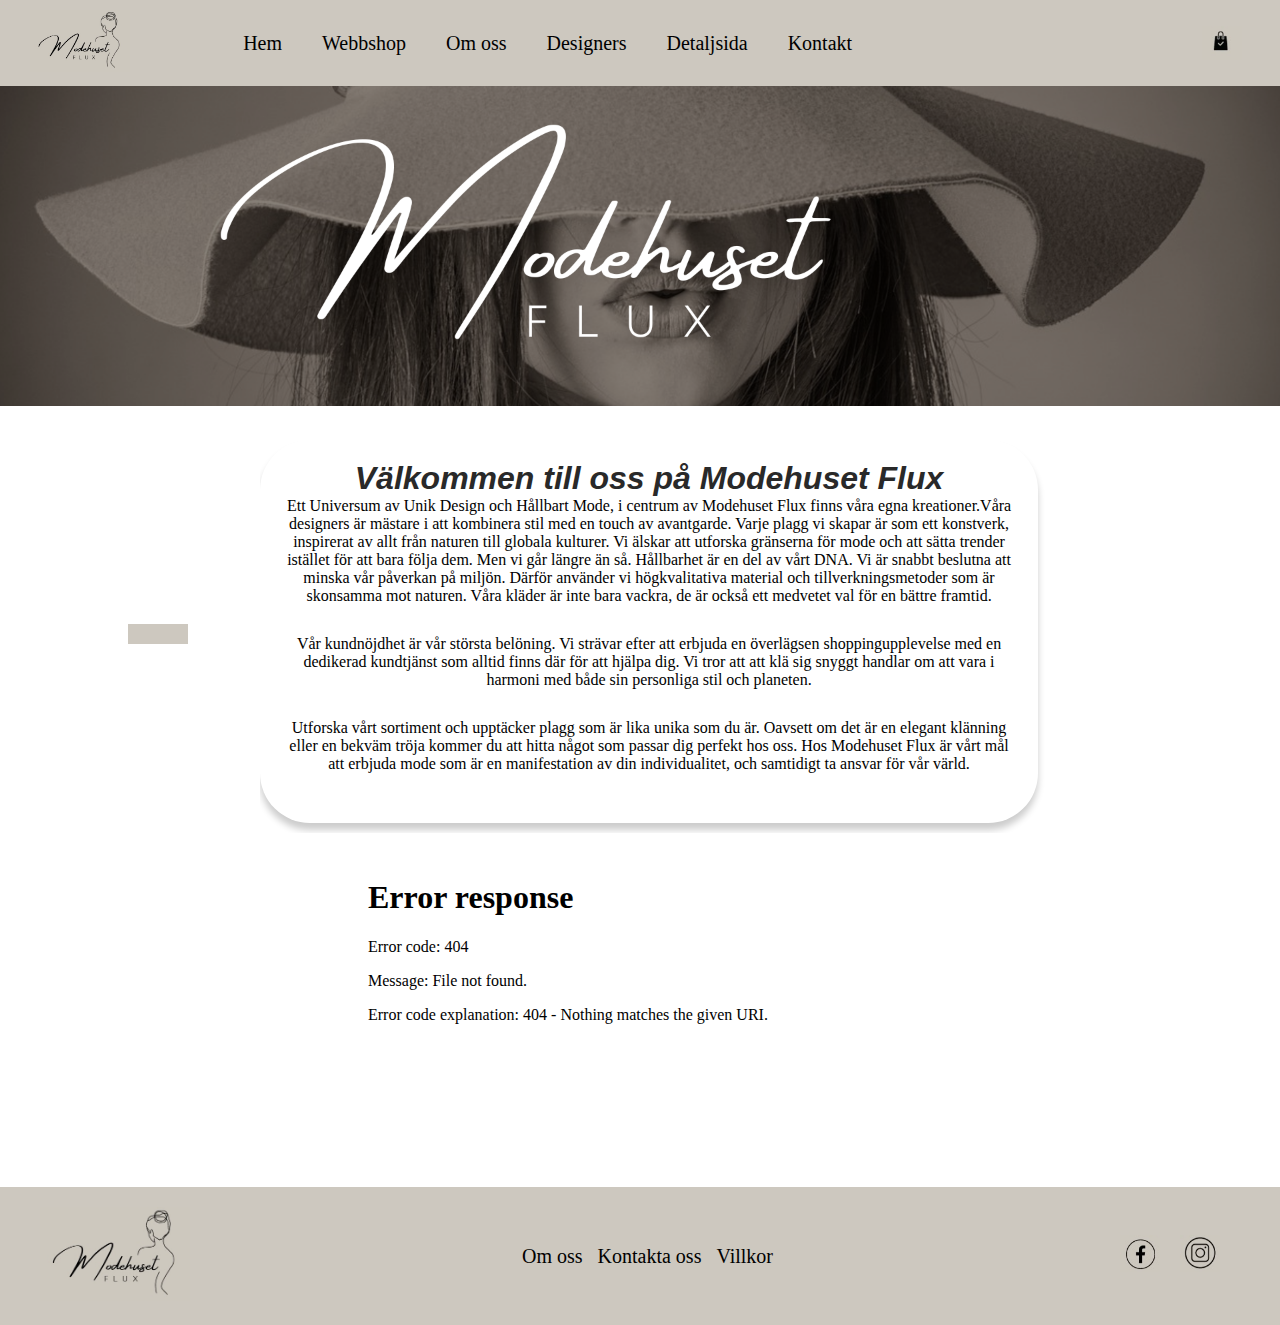
==== index.html @ 8c4a7847 "changes" ====
<!DOCTYPE html>
<html lang="sv">
<head>
    <meta charset="UTF-8">
    <meta name="viewport" content="width=device-width, initial-scale=1.0">
    <title>Webbshop</title>
    <link rel="stylesheet" type="text/css" href="style.css">
</head>
<body>
    <header>
        <div class="logo">
            <a href="index.html">
                <img src="logga.jpeg" alt="Kassan">
            </a>
        </div>
        <nav>
            <ul>
                <li><a href="index.html">Hem</a></li>
                <li><a href="webbshop.html">Webbshop</a></li>
                <li><a href="om oss.html">Om oss</a></li>
                <li><a href="designers.html">Designers</a></li>
                <li><a href="detaljsida.html">Detaljsida</a></li>
                <li><a href="kontakt.html">Kontakt</a></li>
            </ul>
        </nav>
        <div class="cart-icon">
            <a href="kassa.html">
                <img src="kassa.jpeg" alt="Kassan">
            </a>
        </div>
    </header>
    <!-- Banner -->
    <div class="banner">
        <img src="banner.png" alt="Bannerbild">
    </div>
    <!-- Textsektion -->
    <section>
        <div class="container">
            <header class="header"></header>
            <section class="features">
                <div class="feature1">
                    <h1><i><strong>Välkommen till oss på Modehuset Flux</strong></i></h1>
                    <p>Ett Universum av Unik Design och Hållbart Mode, i centrum av Modehuset Flux finns våra egna kreationer.Våra designers är mästare i att kombinera stil med en touch av avantgarde. Varje plagg vi skapar är som ett konstverk, inspirerat av allt från naturen till globala kulturer. Vi älskar att utforska gränserna för mode och att sätta trender istället för att bara följa dem. Men vi går längre än så. Hållbarhet är en del av vårt DNA. Vi är snabbt beslutna att minska vår påverkan på miljön. Därför använder vi högkvalitativa material och tillverkningsmetoder som är skonsamma mot naturen. Våra kläder är inte bara vackra, de är också ett medvetet val för en bättre framtid.</p>
                    <p>Vår kundnöjdhet är vår största belöning. Vi strävar efter att erbjuda en överlägsen shoppingupplevelse med en dedikerad kundtjänst som alltid finns där för att hjälpa dig. Vi tror att att klä sig snyggt handlar om att vara i harmoni med både sin personliga stil och planeten.</p>
                    <p>Utforska vårt sortiment och upptäcker plagg som är lika unika som du är. Oavsett om det är en elegant klänning eller en bekväm tröja kommer du att hitta något som passar dig perfekt hos oss. Hos Modehuset Flux är vårt mål att erbjuda mode som är en manifestation av din individualitet, och samtidigt ta ansvar för vår värld.</p>
                </div>
            </section>
        </div>
    </section>
    <!-- Videosektion -->
    <section>
        <!-- Här lägger du till videospelaren -->
        <iframe width="560" height="315" src="till webbshop skola.mp4" frameborder="0" allowfullscreen></iframe>
        <!-- Ersätt "VIDEO_ID" med den faktiska ID:n på din video från YouTube -->
    </section>
    <footer class="footer">
        <div class="container">
            <div class="footer-logo">
                <img src="logga.jpeg" alt="Webbshop-logotyp">
            </div>
            <div class="footer-links">
                <ul>
                    <li><a href="#">Om oss</a></li>
                    <li><a href="#">Kontakta oss</a></li>
                    <li><a href="#">Villkor</a></li>
                </ul>
            </div>
            <div class="footer-social">
                <ul>
                    <li><a href="#"><img src="facebook.jpeg" alt="Facebook"></a></li>
                    <li><a href="#"><img src="instagram.jpeg" alt="Instagram"></a></li>
                </ul>
            </div>
        </div>
    </footer>
</body>
</html>
---- style.css ----
/* Återställ standardmarginaler och padding för alla element */
* {
  margin: 0;
  padding: 0;
}

ul {



}


ul li {
list-style: none;
display: inline-block;
float: left;
  
}

ul li a {
text-decoration: none;
font-size: 20px;
font-family: 'Times New Roman', Times, serif, sans-serif;
background-color: #cdc8bf;
}

body {
  font-family: 'Times New Roman', Times, serif, sans-serif;
  background-color: #ffffff;
}

header {
  background-color: #cdc8bf;
  color: #fff;
  display: flex;
  justify-content: space-between;
  align-items: center;
  padding: 10px 30px;
}

.logo img {
  width: 100px; /* Anpassa storleken efter din logotyp */
}

.nav-container {
  display: flex;
  align-items: center;
  
}

/* navigeringen av menyn till mitten */
nav ul {
  list-style: none;
  text-align: center; /* Centrera horisontellt */
  display: flex;
  margin-top: 0cm; /* Flytta korgbilden nedåt med 1 cm */
  margin-right: 10cm; /* Flytta korgbilden 1 cm från höger sida */
  margin-bottom: 0cm; /* Flytta korgbilden 1 cm från höger sida */
}
/* navigeringen av menyn till slut */
nav li {
  margin: 0 20px;
}

nav a {
  text-decoration: none;
  color: #000000;
  font-size: 16px;
}

nav a:hover {
  text-decoration: underline;
}

/* Övrig styling för övriga element som rubriker, länkar, footer, osv. */


/* Produkterna bredvid varandra */
.product-list {
  display: flex;
  flex-wrap: wrap;
  justify-content: space-around;
}

.product {
  flex: 1;
  max-width: 300px;
  text-align: center;
  margin: 10px;
}

.product img {
  max-width: 100%;
  height: auto;
}
/* Produkterna bredvid varandra slut */

/* icon med kundvagn börjar */

.cart-icon {
  position: absolute;
  top: 0;
  right: 0;
  z-index: 1;
}


.cart-icon a {
  text-decoration: none;
}

.cart-icon img {
  width: 40px;
    margin-top: 0.7cm; /* Flytta korgbilden nedåt med 1 cm */
    margin-right: 1cm; /* Flytta korgbilden 1 cm från höger sida */

  }

  /* icon med kungvagn slutar */

  
/* Stil för din banner */
.banner {
  background-image: url("bakgrundsbild.jpg"); /* Ange sökvägen till din bakgrundsbild */
  background-size: cover; /* Anpassa bakgrundsbilden för att täcka hela området */
  background-position: center; /* Centrera bakgrundsbilden */
  text-align: center; /* Centrera innehållet horisontellt */
  padding: 50px; /* Anpassa avståndet från kanten av banneren */
}

/* ... Din befintliga CSS-kod ... */

/* Stil för din banner */
.banner {
  
 
  background-image: url("bakgrundsbild.jpg"); /* Ange sökvägen till din bakgrundsbild */
    background-size: cover; /* Anpassa bakgrundsbilden för att täcka hela området */
    background-position: center; /* Centrera bakgrundsbilden */
    
    text
  text-align: center; /* Centrera innehållet horisontellt */
    
   
  padding: 0px; /* Anpassa avståndet från kanten av banneren */
  }
  
  /* Stil för din bannerbild */
  .banner img {
    max-width: 100%; /* Se till att bilden inte är bredare än förälderens bredd */
  }
  section {
    text-align: center; /* Centrera texten horisontellt */
    max-width: 800px; /* Ange önskad maxbredd */
    margin: 0 auto; /* Centrera texten i mitten av sidan */
  }
  section p {
    margin-bottom: 30px; /* Lägg till önskat avstånd (till exempel 20px) mellan varje <p>-element */
  }
  /* Ändra typsnitt */
section p {
  font-family: 'Times New Roman', Times, serif, sans-serif; /* Ange önskat typsnitt och backup-typsnitt */
}

/* Ändra textfärg */
section p {
  color: #000000; /* Ange önskad färg i hexadecimal (t.ex. svart) */
}

/* Ändra färg på h1 */
section h1 {
  color: #292929; /* Ange önskad färg i hexadecimal (t.ex. röd) */
}

/* Ändra typsnitt för h1 om det behövs */
section h1 {
  font-family: "Helvetica", sans-serif; /* Ange önskat typsnitt för h1 */
}

/* Återställ typsnittet och färgen för andra <p>-element */
section p {
  font-family: 'Times New Roman', Times, serif, sans-serif; /* Återställ typsnittet för p-elementen */
  color: #000000; /* Återställ färgen för p-elementen */
}
section {
  text-align: center;
  max-width: 80%;
  margin-top: 15px; /* Här lägger du till önskat mellanrum över videon */
  margin-bottom: 10px;
  overflow: hidden;
}
.feature1 {
  background-color: #ffffff;
  border-radius: 50px;
  padding: 20px; /* Öka paddingen om du vill ha mer utrymme runt texten */
  text-align: center;
  width: 90%; /* Ange önskad bredd, till exempel 80% av förälderens bredd */
  box-shadow: 0 7px 7px rgba(0, 0, 0, 0.2);
  margin-bottom: 10px;
}


/* Återställ standardmarginaler och padding för alla element */
* {
  margin: 0;
  padding: 0;
}

/* Stil för hela sidan */
html, body {
  height: 100%;
}

/* Stil för fotern */
.footer {
  background-color: #cdc8bf;
  color: #000000;
  padding: 20px 0;
  width: 100%;
  position: absolute;
  bottom: 20;
}

/* Innehållet i fotern */
.container {
  display: flex;
  justify-content: space-between;
  align-items: center;
  max-width: 1200px;
  margin: 0 auto;
}

/* Logotyp i fotern */
.footer-logo img {
  width: 150px;
}

/* Länkar i fotern */
.footer-links ul {
  list-style: none;
}

.footer-links ul li {
  display: inline;
  margin-right: 15px;
}

.footer-links a {
  text-decoration: none;
  color: #000000;
}

/* Sociala medier i fotern */
.footer-social ul {
  list-style: none;
  display: flex;
}

.footer-social ul li {
  margin-right: 20px;
}

.footer-social img {
  width: 40px;
}
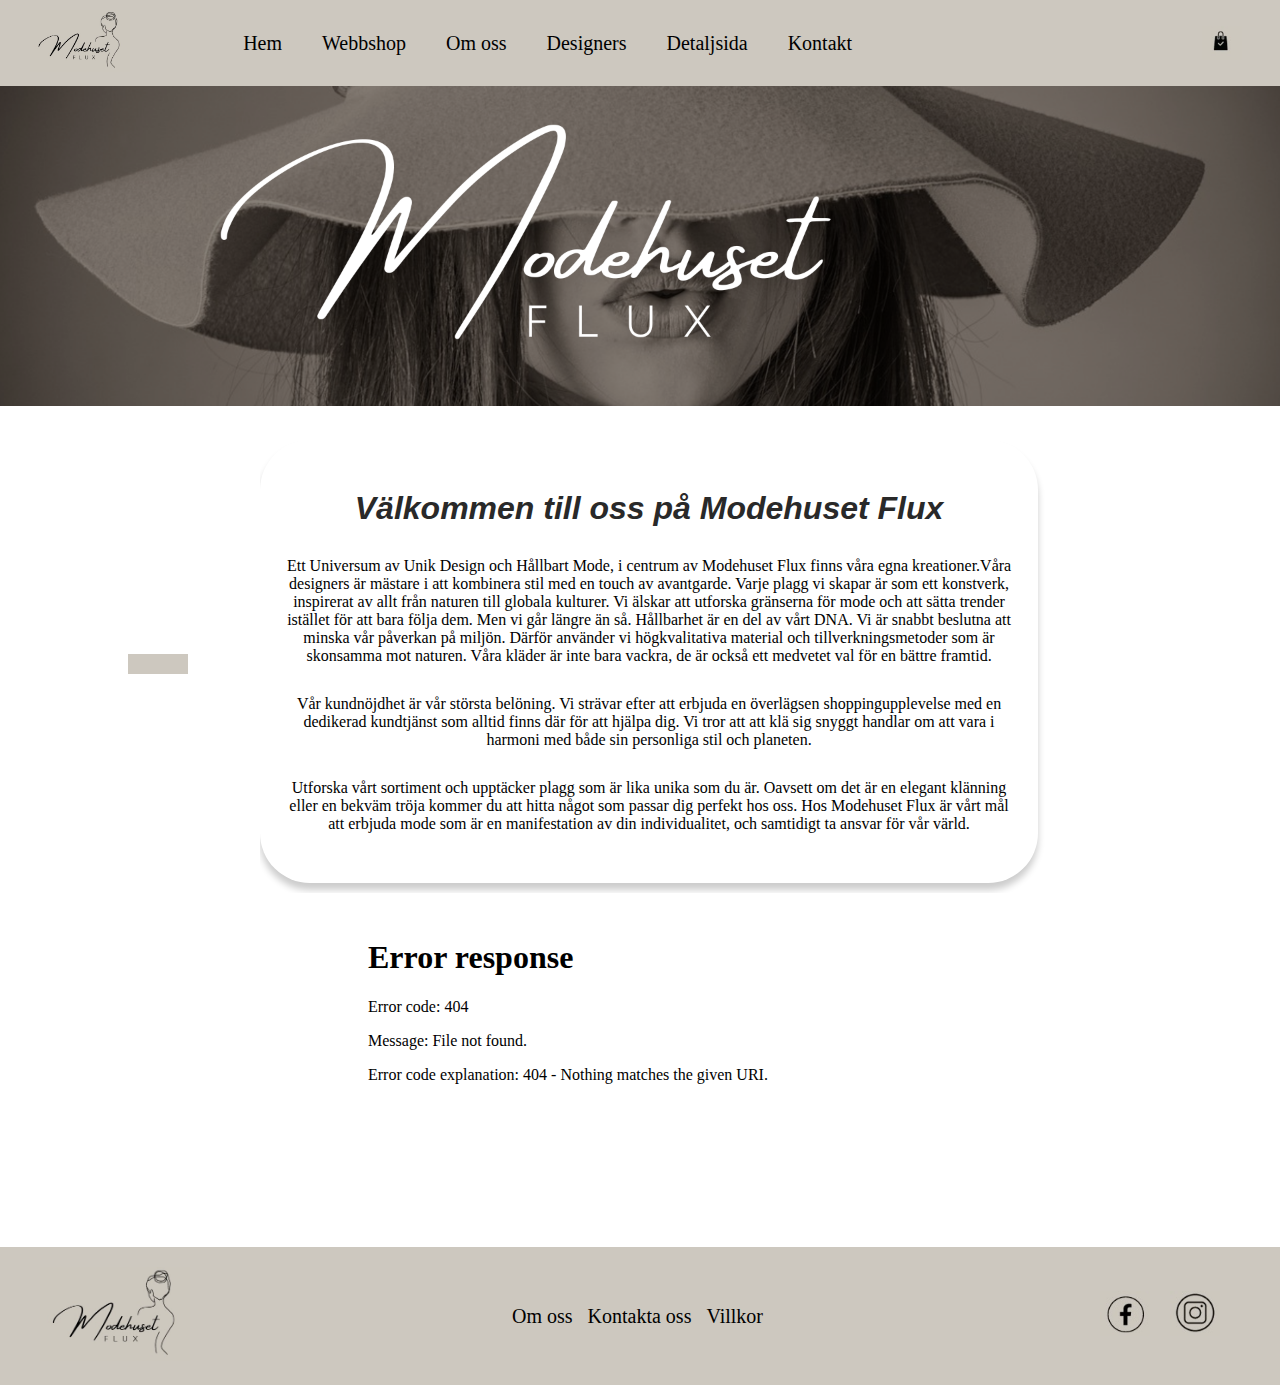
==== commit 19db5e4c: "Update index.html" ====
--- a/index.html
+++ b/index.html
@@ -39,7 +39,8 @@
             <header class="header"></header>
             <section class="features">
                 <div class="feature1">
-                    <h1><i><strong>Välkommen till oss på Modehuset Flux</strong></i></h1>
+                    <p><h1><i><strong>Välkommen till oss på Modehuset Flux</strong></i></h1></p>
+
                     <p>Ett Universum av Unik Design och Hållbart Mode, i centrum av Modehuset Flux finns våra egna kreationer.Våra designers är mästare i att kombinera stil med en touch av avantgarde. Varje plagg vi skapar är som ett konstverk, inspirerat av allt från naturen till globala kulturer. Vi älskar att utforska gränserna för mode och att sätta trender istället för att bara följa dem. Men vi går längre än så. Hållbarhet är en del av vårt DNA. Vi är snabbt beslutna att minska vår påverkan på miljön. Därför använder vi högkvalitativa material och tillverkningsmetoder som är skonsamma mot naturen. Våra kläder är inte bara vackra, de är också ett medvetet val för en bättre framtid.</p>
                     <p>Vår kundnöjdhet är vår största belöning. Vi strävar efter att erbjuda en överlägsen shoppingupplevelse med en dedikerad kundtjänst som alltid finns där för att hjälpa dig. Vi tror att att klä sig snyggt handlar om att vara i harmoni med både sin personliga stil och planeten.</p>
                     <p>Utforska vårt sortiment och upptäcker plagg som är lika unika som du är. Oavsett om det är en elegant klänning eller en bekväm tröja kommer du att hitta något som passar dig perfekt hos oss. Hos Modehuset Flux är vårt mål att erbjuda mode som är en manifestation av din individualitet, och samtidigt ta ansvar för vår värld.</p>
--- a/style.css
+++ b/style.css
@@ -262,6 +262,6 @@
 }
 
 .footer-social img {
-  width: 40px;
-}
-
+  width: 50px;
+}
+
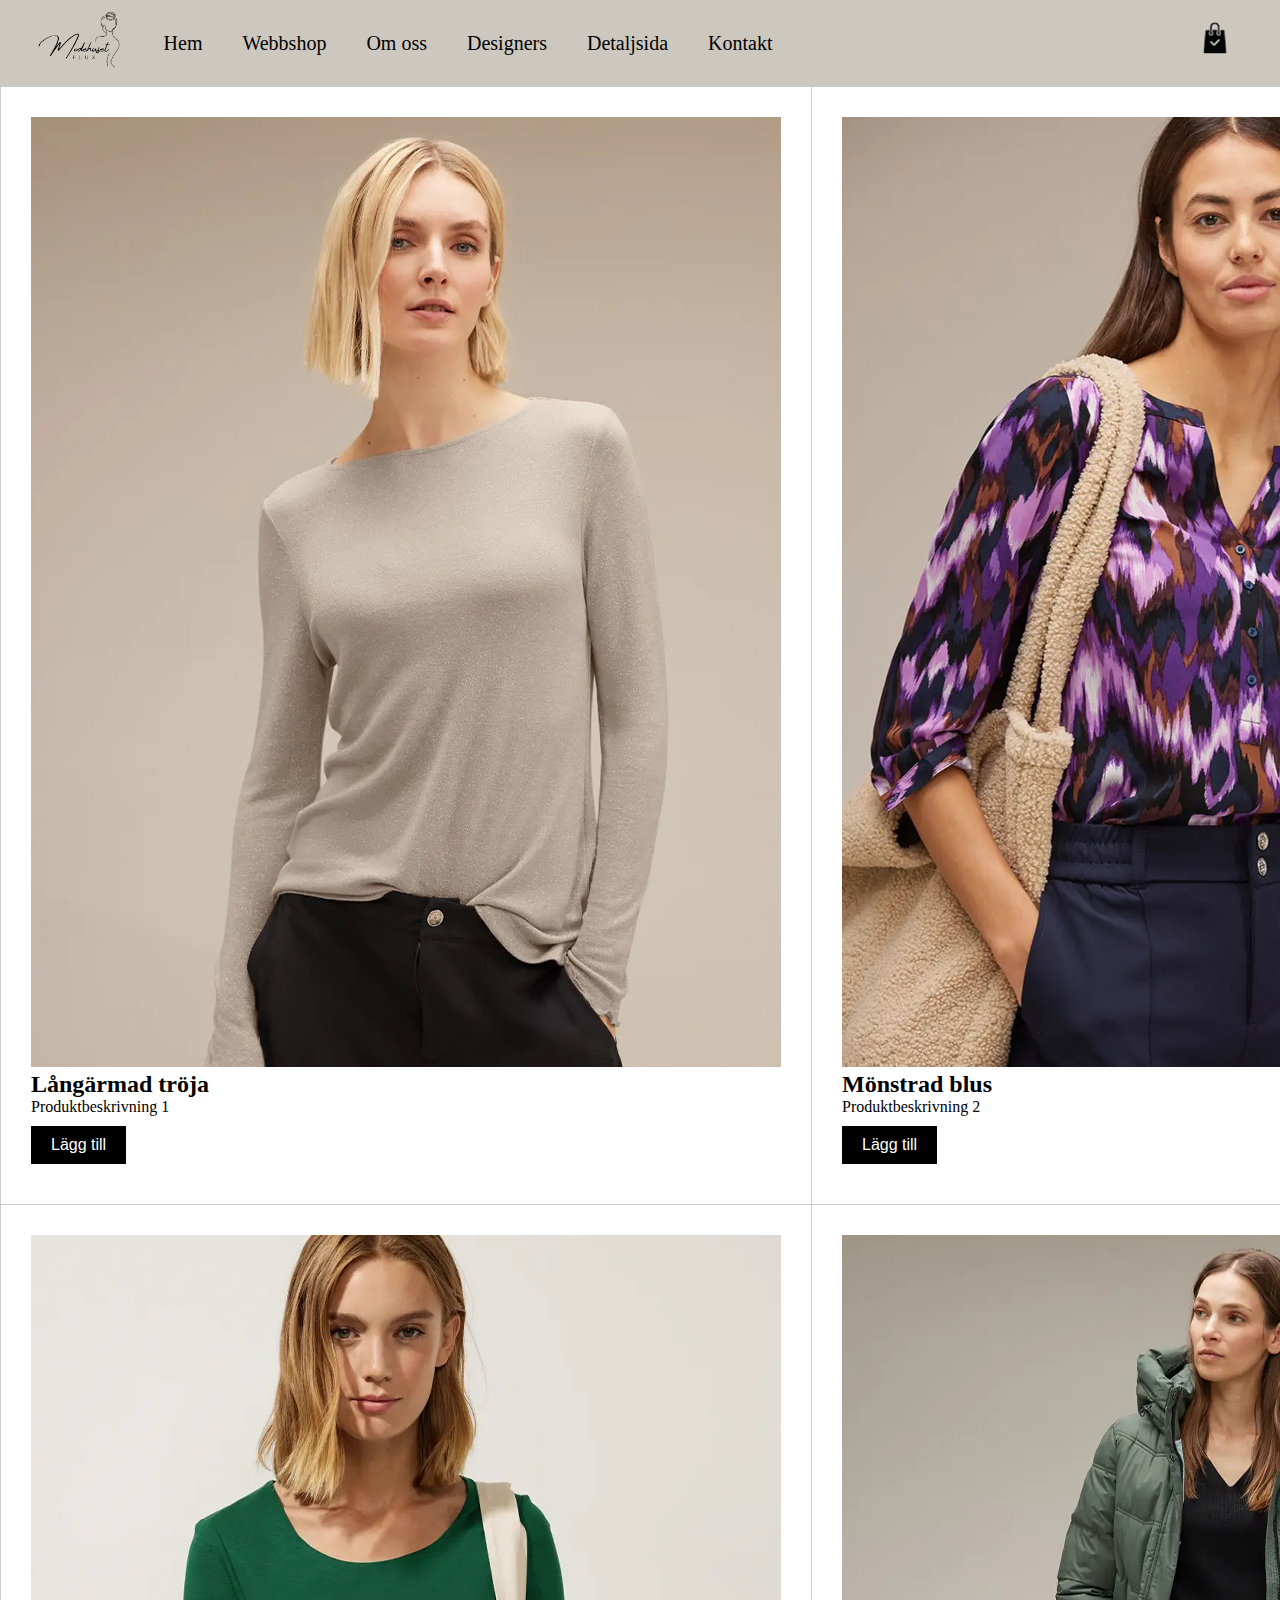
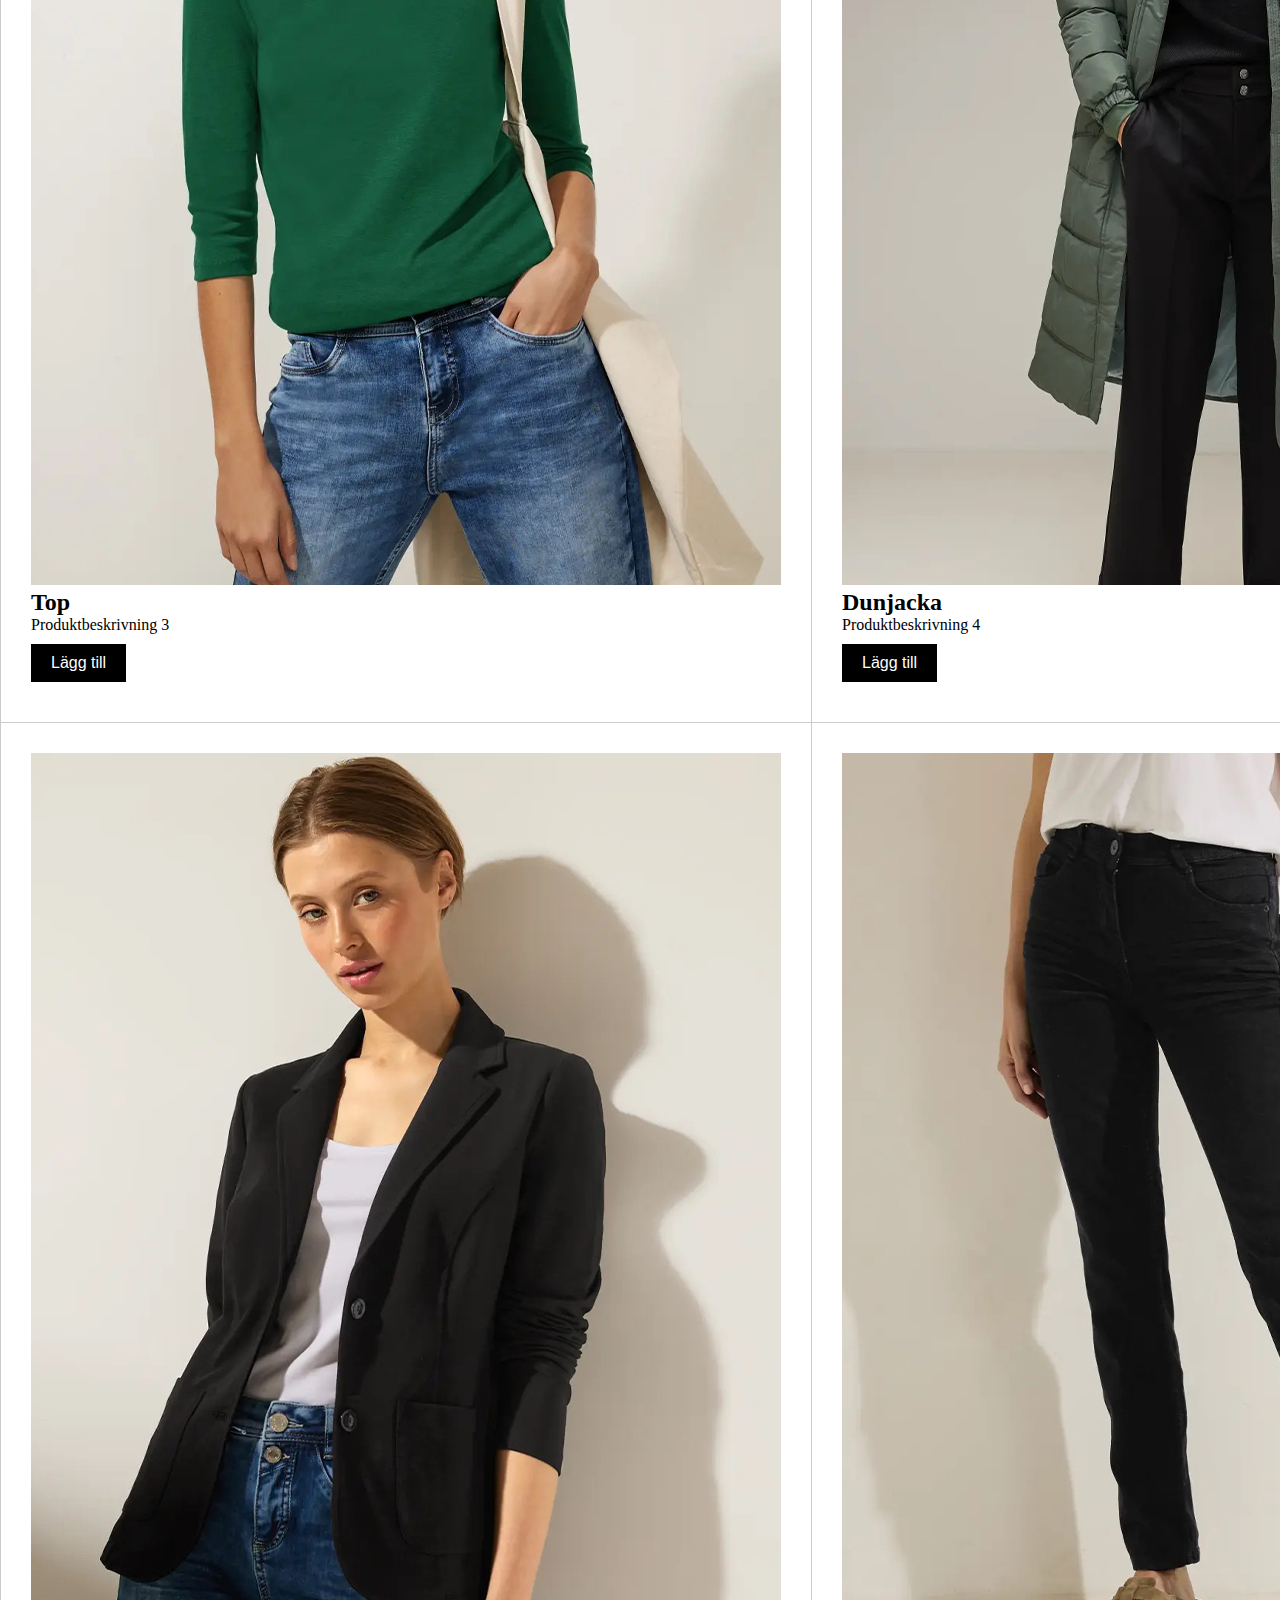
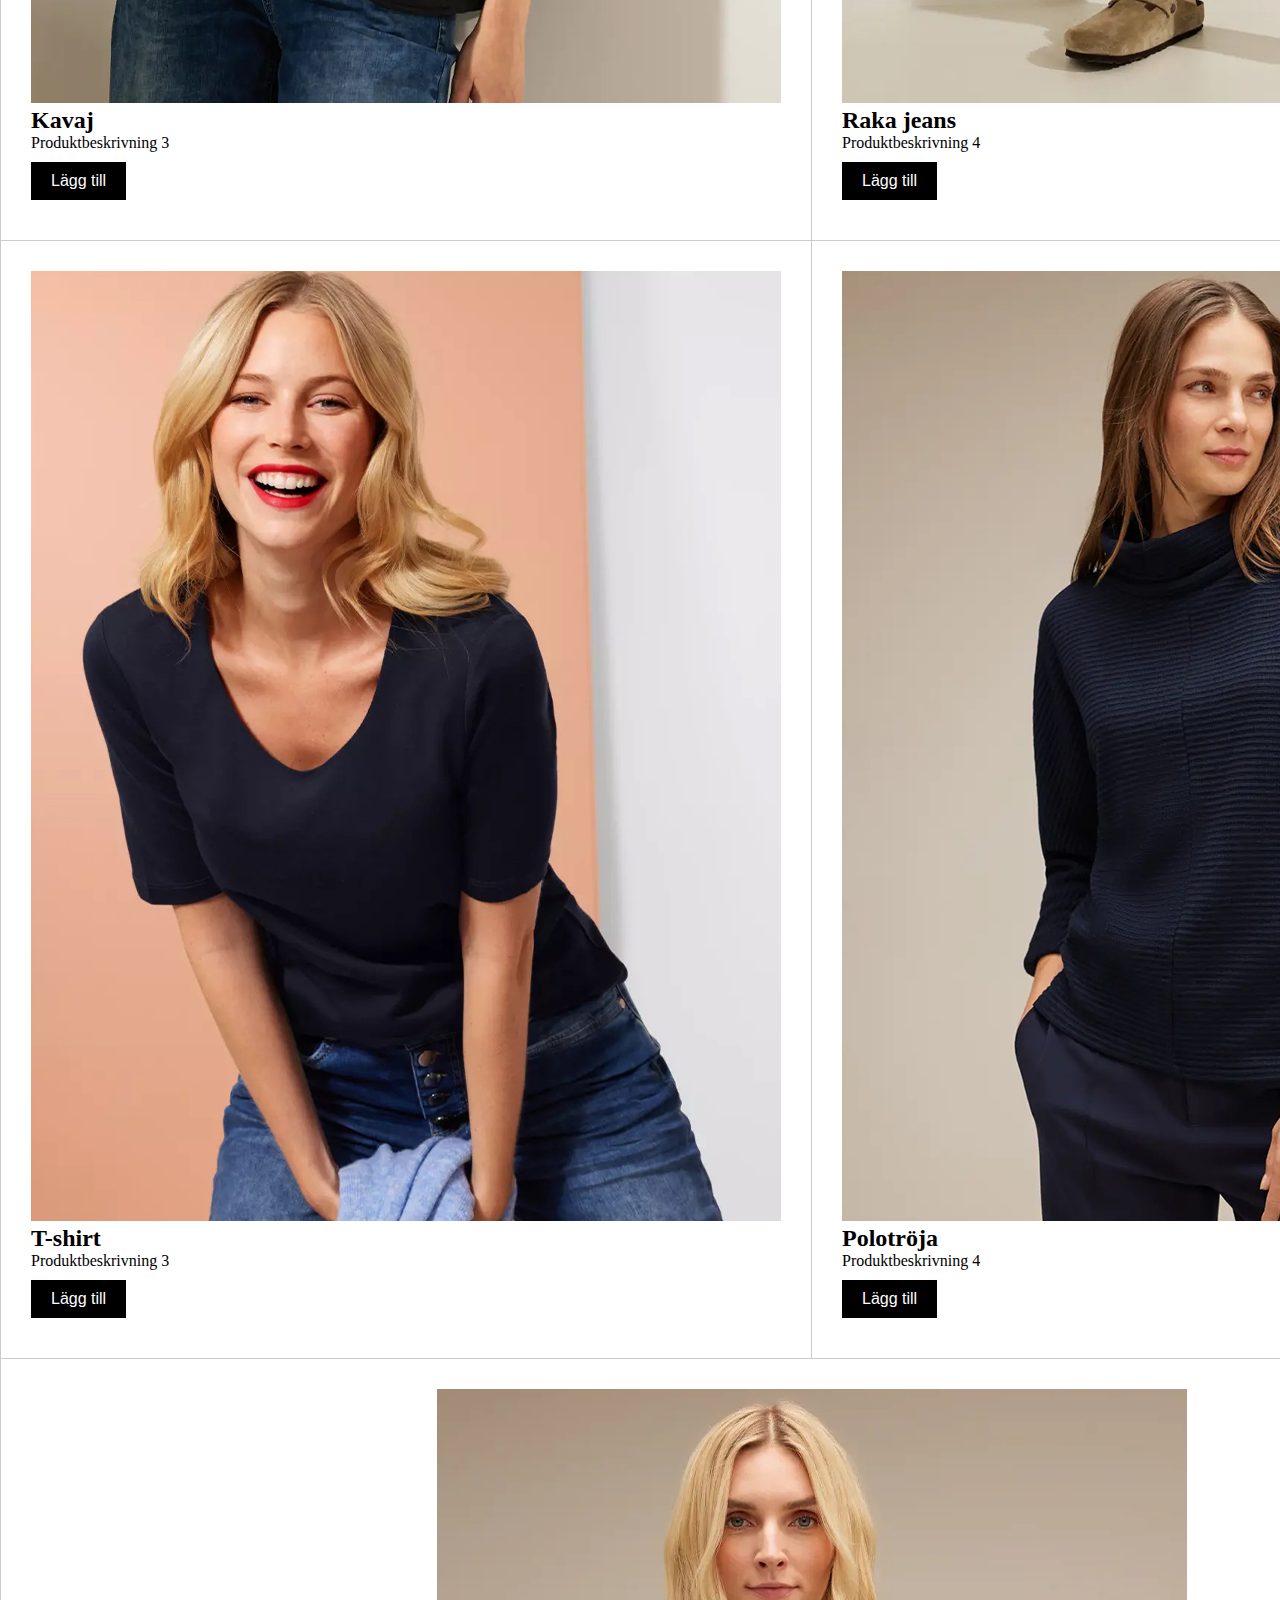
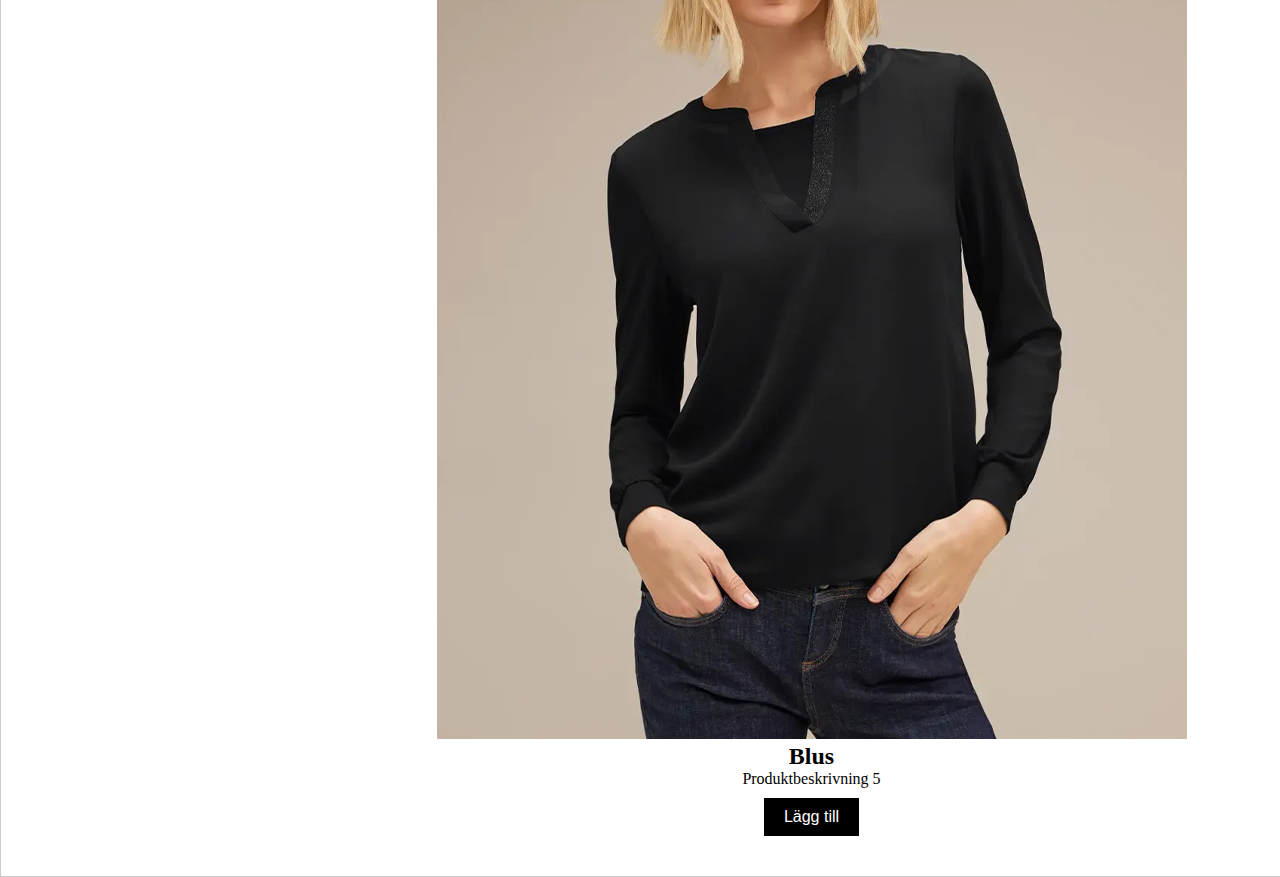
==== commit ea114052: "change" ====
--- a/index.html
+++ b/index.html
@@ -4,16 +4,22 @@
     <meta charset="UTF-8">
     <meta name="viewport" content="width=device-width, initial-scale=1.0">
     <title>Webbshop</title>
-    <link rel="stylesheet" type="text/css" href="style.css">
+    <link rel="stylesheet" type="text/css" href="webbshop.css">
+  
 </head>
 <body>
     <header>
+
+
         <div class="logo">
-            <a href="index.html">
+            <a href="index.html"></a>
                 <img src="logga.jpeg" alt="Kassan">
             </a>
         </div>
+
         <nav>
+
+
             <ul>
                 <li><a href="index.html">Hem</a></li>
                 <li><a href="webbshop.html">Webbshop</a></li>
@@ -23,78 +29,99 @@
                 <li><a href="kontakt.html">Kontakt</a></li>
             </ul>
         </nav>
+
         <div class="cart-icon">
             <a href="kassa.html">
                 <img src="kassa.jpeg" alt="Kassan">
             </a>
         </div>
+
     </header>
-    <!-- Banner -->
-    <div class="banner">
-        <img src="banner.png" alt="Bannerbild">
-    </div>
-    <!-- Textsektion -->
-    <section>
-        <div class="container">
-            <header class="header"></header>
-            <section class="features">
-                <div class="feature1">
-                    <p><h1><i><strong>Välkommen till oss på Modehuset Flux</strong></i></h1></p>
 
-                    <p>Ett Universum av Unik Design och Hållbart Mode, i centrum av Modehuset Flux finns våra egna kreationer.Våra designers är mästare i att kombinera stil med en touch av avantgarde. Varje plagg vi skapar är som ett konstverk, inspirerat av allt från naturen till globala kulturer. Vi älskar att utforska gränserna för mode och att sätta trender istället för att bara följa dem. Men vi går längre än så. Hållbarhet är en del av vårt DNA. Vi är snabbt beslutna att minska vår påverkan på miljön. Därför använder vi högkvalitativa material och tillverkningsmetoder som är skonsamma mot naturen. Våra kläder är inte bara vackra, de är också ett medvetet val för en bättre framtid.</p>
-                    <p>Vår kundnöjdhet är vår största belöning. Vi strävar efter att erbjuda en överlägsen shoppingupplevelse med en dedikerad kundtjänst som alltid finns där för att hjälpa dig. Vi tror att att klä sig snyggt handlar om att vara i harmoni med både sin personliga stil och planeten.</p>
-                    <p>Utforska vårt sortiment och upptäcker plagg som är lika unika som du är. Oavsett om det är en elegant klänning eller en bekväm tröja kommer du att hitta något som passar dig perfekt hos oss. Hos Modehuset Flux är vårt mål att erbjuda mode som är en manifestation av din individualitet, och samtidigt ta ansvar för vår värld.</p>
-                </div>
-            </section>
+</head>
+<body>
+
+    <main class="product-list">
+                    <title>Produkter</title>
+                    <table class="product-table">
+                        <tr>
+                            <td class="product-cell">
+                                <img src="beigetroja.jpg" alt="Produkt 1">
+                                <h2>Långärmad tröja</h2>
+                                <p>Produktbeskrivning 1</p>
+                                <button>Lägg till</button>
+                            </td>
+                            <td class="product-cell">
+                                <img src="bluslila.jpg" alt="Produkt 2">
+                                <h2>Mönstrad blus</h2>
+                                <p>Produktbeskrivning 2</p>
+                                <button>Lägg till</button>
+                            </td>
+                        </tr>
+                        <tr>
+                            <td class="product-cell">
+                                <img src="grontop.jpg" alt="Produkt 3">
+                                <h2>Top</h2>
+                                <p>Produktbeskrivning 3</p>
+                                <button>Lägg till</button>
+                            </td>
+                            <td class="product-cell">
+                                <img src="jackagron.jpg" alt="Produkt 4">
+                                <h2>Dunjacka</h2>
+                                <p>Produktbeskrivning 4</p>
+                                <button>Lägg till</button>
+                            </td>
+                        </tr>
+                        <tr>
+                            <td class="product-cell">
+                                <img src="jackakavaj.jpg" alt="Produkt 3">
+                                <h2>Kavaj</h2>
+                                <p>Produktbeskrivning 3</p>
+                                <button>Lägg till</button>
+                            </td>
+                            <td class="product-cell">
+                                <img src="jeanssvart.jpg" alt="Produkt 4">
+                                <h2>Raka jeans</h2>
+                                <p>Produktbeskrivning 4</p>
+                                <button>Lägg till</button>
+                            </td>
+                        </tr>
+                        <tr>
+                            <td class="product-cell">
+                                <img src="marintshirt.jpg" alt="Produkt 3">
+                                <h2>T-shirt</h2>
+                                <p>Produktbeskrivning 3</p>
+                                <button>Lägg till</button>
+                            </td>
+                            <td class="product-cell">
+                                <img src="polomarin.jpg" alt="Produkt 4">
+                                <h2>Polotröja</h2>
+                                <p>Produktbeskrivning 4</p>
+                                <button>Lägg till</button>
+                            </td>
+                        </tr>
+                        <tr>
+                            <td colspan="2" class="product-cell-center">
+                                <img src="svartblus.jpg" alt="Produkt 5">
+                                <h2>Blus</h2>
+                                <p>Produktbeskrivning 5</p>
+                                <button>Lägg till</button>
+                            </td>
+                        </tr>
+
+            
+                   
+                    </table>
+                </body>
+                </html>
+                
+        
+
         </div>
-    </section>
-    <!-- Videosektion -->
-    <section>
-        <!-- Här lägger du till videospelaren -->
-        <iframe width="560" height="315" src="till webbshop skola.mp4" frameborder="0" allowfullscreen></iframe>
-        <!-- Ersätt "VIDEO_ID" med den faktiska ID:n på din video från YouTube -->
-    </section>
-    <footer class="footer">
-        <div class="container">
-            <div class="footer-logo">
-                <img src="logga.jpeg" alt="Webbshop-logotyp">
-            </div>
-            <div class="footer-links">
-                <ul>
-                    <li><a href="#">Om oss</a></li>
-                    <li><a href="#">Kontakta oss</a></li>
-                    <li><a href="#">Villkor</a></li>
-                </ul>
-            </div>
-            <div class="footer-social">
-                <ul>
-                    <li><a href="#"><img src="facebook.jpeg" alt="Facebook"></a></li>
-                    <li><a href="#"><img src="instagram.jpeg" alt="Instagram"></a></li>
-                </ul>
-            </div>
-        </div>
-    </footer>
+    </main>
+    
+    
+
+ 
 </body>
-</html>
-
-
-
-
-
-
-
-
-
-
-
-
-
-
-
-
-
-
-
-
-
-
+</html>--- a/webbshop.css
+++ b/webbshop.css
@@ -0,0 +1,107 @@
+/* Återställ standardmarginaler och padding för alla element */
+* {
+  margin: 0;
+  padding: 0;
+}
+
+ul li {
+  list-style: none;
+  display: inline-block;
+  float: left;
+}
+
+ul li a {
+  text-decoration: none;
+  font-size: 20px;
+  font-family: 'Times New Roman', Times, serif, sans-serif;
+  background-color: #cdc8bf;
+}
+
+body {
+  font-family: 'Times New Roman', Times, serif, sans-serif;
+  background-color: #ffffff;
+}
+
+header {
+  background-color: #cdc8bf;
+  color: #fff;
+  display: flex;
+  justify-content: space-between;
+  align-items: center;
+  padding: 10px 30px;
+}
+
+.logo img {
+  width: 100px; /* Anpassa storleken efter din logotyp */
+}
+
+.nav-container {
+  display: flex;
+  align-items: center;
+}
+
+/* navigeringen av menyn till mitten */
+nav ul {
+  list-style: none;
+  text-align: center; /* Centrera horisontellt */
+  display: flex;
+  margin-top: 0cm; /* Flytta korgbilden nedåt med 1 cm */
+  margin-right: 10cm; /* Flytta korgbilden 1 cm från höger sida */
+  margin-bottom: 0cm; /* Flytta korgbilden 1 cm från höger sida */
+}
+/* navigeringen av menyn till slut */
+nav li {
+  margin: 0 20px;
+}
+
+nav a {
+  text-decoration: none;
+  color: #000000;
+  font-size: 16px;
+}
+
+nav a:hover {
+  text-decoration: underline;
+}
+
+.product-table {
+  width: 100%;
+  border-collapse: collapse;
+}
+
+.product-cell {
+  border: 1px solid #ccc;
+  padding: 30px;
+}
+
+.product-cell-center {
+  text-align: center;
+  border: 1px solid #ccc;
+  padding: 30px;
+}
+
+.product-img {
+  width: 200px; /* Ange den önskade bredden här */
+  height: 300; /* Låt höjden anpassas automatiskt för att behålla proportionsförhållandet */
+}
+
+
+button {
+  background-color: #000000;
+  color: white;
+  border: none;
+  padding: 10px 20px;
+  text-align: center;
+  text-decoration: none;
+  display: inline-block;
+  font-size: 16px;
+  margin: 10px 0;
+  cursor: pointer;
+}
+
+
+
+
+
+
+
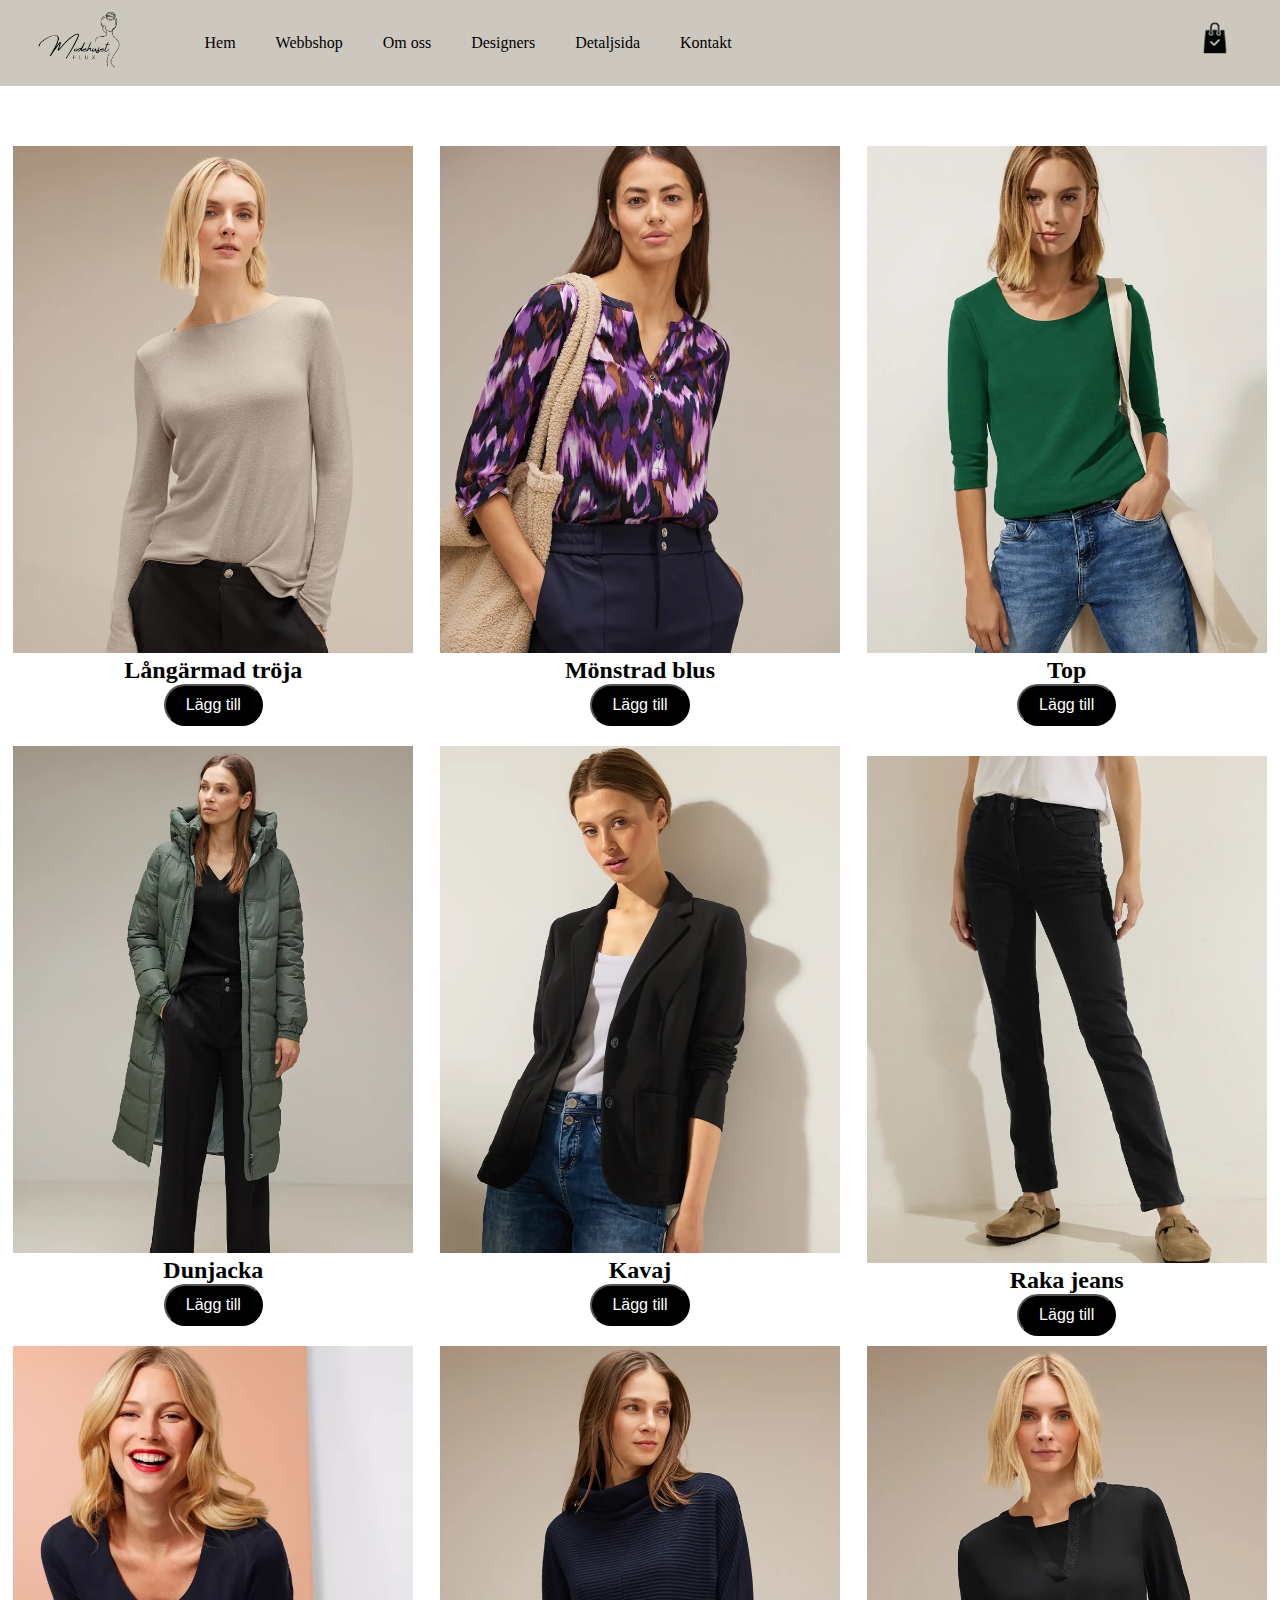
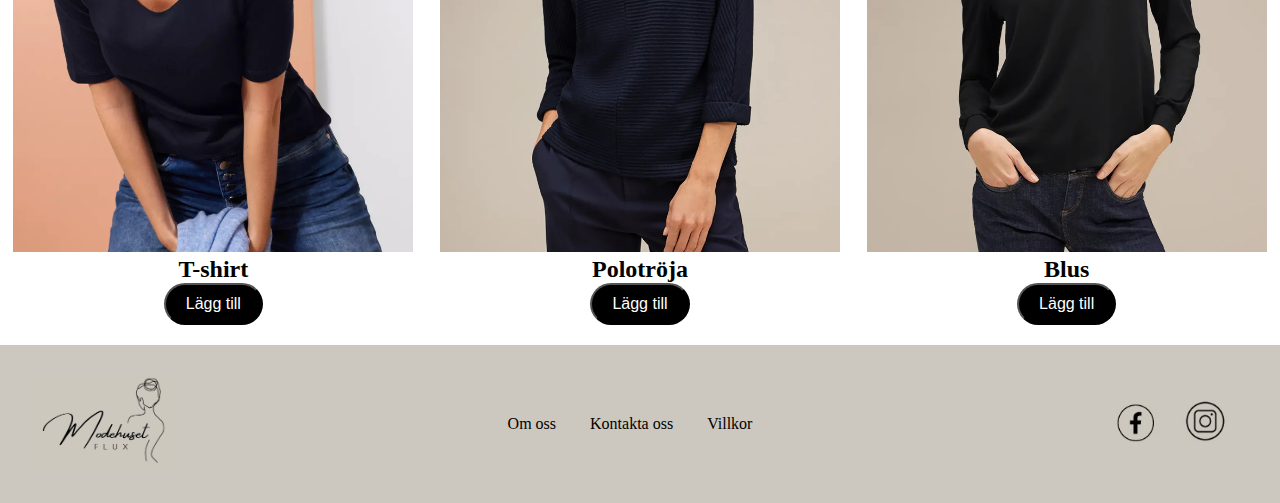
==== commit bb873fd8: "change" ====
--- a/index.html
+++ b/index.html
@@ -5,21 +5,15 @@
     <meta name="viewport" content="width=device-width, initial-scale=1.0">
     <title>Webbshop</title>
     <link rel="stylesheet" type="text/css" href="webbshop.css">
-  
 </head>
 <body>
     <header>
-
-
         <div class="logo">
-            <a href="index.html"></a>
+            <a href="index.html">
                 <img src="logga.jpeg" alt="Kassan">
             </a>
         </div>
-
         <nav>
-
-
             <ul>
                 <li><a href="index.html">Hem</a></li>
                 <li><a href="webbshop.html">Webbshop</a></li>
@@ -29,99 +23,113 @@
                 <li><a href="kontakt.html">Kontakt</a></li>
             </ul>
         </nav>
-
         <div class="cart-icon">
             <a href="kassa.html">
                 <img src="kassa.jpeg" alt="Kassan">
             </a>
         </div>
-
     </header>
 
-</head>
-<body>
+
+    <div class="content">
+    </div>
 
     <main class="product-list">
-                    <title>Produkter</title>
-                    <table class="product-table">
-                        <tr>
-                            <td class="product-cell">
-                                <img src="beigetroja.jpg" alt="Produkt 1">
-                                <h2>Långärmad tröja</h2>
-                                <p>Produktbeskrivning 1</p>
-                                <button>Lägg till</button>
-                            </td>
-                            <td class="product-cell">
-                                <img src="bluslila.jpg" alt="Produkt 2">
-                                <h2>Mönstrad blus</h2>
-                                <p>Produktbeskrivning 2</p>
-                                <button>Lägg till</button>
-                            </td>
-                        </tr>
-                        <tr>
-                            <td class="product-cell">
-                                <img src="grontop.jpg" alt="Produkt 3">
-                                <h2>Top</h2>
-                                <p>Produktbeskrivning 3</p>
-                                <button>Lägg till</button>
-                            </td>
-                            <td class="product-cell">
-                                <img src="jackagron.jpg" alt="Produkt 4">
-                                <h2>Dunjacka</h2>
-                                <p>Produktbeskrivning 4</p>
-                                <button>Lägg till</button>
-                            </td>
-                        </tr>
-                        <tr>
-                            <td class="product-cell">
-                                <img src="jackakavaj.jpg" alt="Produkt 3">
-                                <h2>Kavaj</h2>
-                                <p>Produktbeskrivning 3</p>
-                                <button>Lägg till</button>
-                            </td>
-                            <td class="product-cell">
-                                <img src="jeanssvart.jpg" alt="Produkt 4">
-                                <h2>Raka jeans</h2>
-                                <p>Produktbeskrivning 4</p>
-                                <button>Lägg till</button>
-                            </td>
-                        </tr>
-                        <tr>
-                            <td class="product-cell">
-                                <img src="marintshirt.jpg" alt="Produkt 3">
-                                <h2>T-shirt</h2>
-                                <p>Produktbeskrivning 3</p>
-                                <button>Lägg till</button>
-                            </td>
-                            <td class="product-cell">
-                                <img src="polomarin.jpg" alt="Produkt 4">
-                                <h2>Polotröja</h2>
-                                <p>Produktbeskrivning 4</p>
-                                <button>Lägg till</button>
-                            </td>
-                        </tr>
-                        <tr>
-                            <td colspan="2" class="product-cell-center">
-                                <img src="svartblus.jpg" alt="Produkt 5">
-                                <h2>Blus</h2>
-                                <p>Produktbeskrivning 5</p>
-                                <button>Lägg till</button>
-                            </td>
-                        </tr>
+        <table class="product-table">
+            <tr>
+                <td class="product-cell">
+                    <div class="product-item">
+                        <img src="beigetroja.jpg" alt="Produkt 1" class="product-img">
+                        <h2>Långärmad tröja</h2>
+                        <button>Lägg till</button>
+                    </div>
+                </td>
+                <td class="product-cell">
+                    <div class="product-item">
+                        <img src="bluslila.jpg" alt="Produkt 2" class="product-img">
+                        <h2>Mönstrad blus</h2>
+                        <button>Lägg till</button>
+                    </div>
+                </td>
+                <td class="product-cell">
+                    <div class="product-item">
+                        <img src="grontop.jpg" alt="Produkt 3" class="product-img">
+                        <h2>Top</h2>
+                        <button>Lägg till</button>
+                    </div>
+                </td>
+            </tr>
+            <tr>
+                <td class="product-cell">
+                    <div class="product-item">
+                        <img src="jackagron.jpg" alt="Produkt 4" class="product-img">
+                        <h2>Dunjacka</h2>
+                        <button>Lägg till</button>
+                    </div>
+                </td>
+                <td class="product-cell">
+                    <div class="product-item">
+                        <img src="jackakavaj.jpg" alt="Produkt 5" class="product-img">
+                        <h2>Kavaj</h2>
+                        <button>Lägg till</button>
+                    </div>
+                </td>
+                <td class="product-cell">
+                    <div class "product-item">
+                        <img src="jeanssvart.jpg" alt="Produkt 6" class="product-img">
+                        <h2>Raka jeans</h2>
+                        <button>Lägg till</button>
+                    </div>
+                </td>
+            </tr>
+            <tr>
+                <td class="product-cell">
+                    <div class="product-item">
+                        <img src="marintshirt.jpg" alt="Produkt 7" class="product-img">
+                        <h2>T-shirt</h2>
+                        <button>Lägg till</button>
+                    </div>
+                </td>
+                <td class="product-cell">
+                    <div class="product-item">
+                        <img src="polomarin.jpg" alt="Produkt 8" class="product-img">
+                        <h2>Polotröja</h2>
+                        <button>Lägg till</button>
+                    </div>
+                </td>
+                <td class="product-cell">
+                    <div class="product-item">
+                        <img src="svartblus.jpg" alt="Produkt 9" class="product-img">
+                        <h2>Blus</h2>
+                        <button>Lägg till</button>
+                    </div>
+                </td>
+            </tr>
+        </table>
+    </main>
 
-            
-                   
-                    </table>
-                </body>
-                </html>
-                
-        
+    <footer class="footer">
+        <div class="footer-logo">
+            <img src="logga.jpeg" alt="Webbshop-logotyp">
+        </div>
+        <div class="footer-links">
+            <ul>
+                <li><a href="#">Om oss</a></li>
+                <li><a href="#">Kontakta oss</a></li>
+                <li><a href="#">Villkor</a></li>
+            </ul>
+        </div>
+        <div class="footer-social">
+            <ul>
+                <li><a href="#"><img src="facebook.jpeg" alt="Facebook"></a></li>
+                <li><a href="#"><img src="instagram.jpeg" alt="Instagram"></a></li>
+            </ul>
+        </div>
+    </footer>
+    
+</body>
+</html>
 
-        </div>
-    </main>
-    
-    
 
- 
-</body>
-</html>+
+
--- a/webbshop.css
+++ b/webbshop.css
@@ -2,19 +2,6 @@
 * {
   margin: 0;
   padding: 0;
-}
-
-ul li {
-  list-style: none;
-  display: inline-block;
-  float: left;
-}
-
-ul li a {
-  text-decoration: none;
-  font-size: 20px;
-  font-family: 'Times New Roman', Times, serif, sans-serif;
-  background-color: #cdc8bf;
 }
 
 body {
@@ -49,6 +36,7 @@
   margin-right: 10cm; /* Flytta korgbilden 1 cm från höger sida */
   margin-bottom: 0cm; /* Flytta korgbilden 1 cm från höger sida */
 }
+
 /* navigeringen av menyn till slut */
 nav li {
   margin: 0 20px;
@@ -64,44 +52,86 @@
   text-decoration: underline;
 }
 
+.content {
+  margin-top: 60px; /* Lägg till valfri marginal här */
+}
+
 .product-table {
   width: 100%;
   border-collapse: collapse;
 }
 
 .product-cell {
-  border: 1px solid #ccc;
-  padding: 30px;
+  border: 0px solid #ffffff;
+  text-align: center; /* Centrera innehållet horisontellt */
 }
 
-.product-cell-center {
-  text-align: center;
-  border: 1px solid #ccc;
-  padding: 30px;
+.product-item {
+  margin-bottom: 20px; /* Lägg till valfri marginal här */
 }
 
 .product-img {
-  width: 200px; /* Ange den önskade bredden här */
-  height: 300; /* Låt höjden anpassas automatiskt för att behålla proportionsförhållandet */
+  width: 400px; /* Ange önskad bredd här */
+  height: 500px; /* Låt höjden anpassas automatiskt för att behålla proportionsförhållandet */
+  max-width: 100%; /* Sätt maximal bredd till 100% av förälderelementet */
+  height: auto; /* Låt höjden justeras automatiskt för att behålla proportionsförhållandet */
 }
-
 
 button {
   background-color: #000000;
   color: white;
-  border: none;
+  border-radius: 50px;
   padding: 10px 20px;
   text-align: center;
   text-decoration: none;
   display: inline-block;
   font-size: 16px;
-  margin: 10px 0;
   cursor: pointer;
 }
 
+/* Hela footer med bakgrundsfärg */
+footer {
+  background-color: #cdc8bf;
+  padding: 30px 30px; /* Lägg till marginal på sidorna */
+  display: flex;
+  justify-content: space-between;
+  align-items: center;
+}
 
+/* Logotyp i fotern */
+.footer-logo img {
+  width: 150px;
+}
 
+/* Länkar i fotern */
+.footer-links ul {
+  list-style: none;
+  margin: 0;
+  padding: 0;
+  text-align: center;
+}
 
+.footer-links ul li {
+  display: inline;
+  margin-right: 30px;
+}
 
+.footer-links a {
+  text-decoration: none;
+  color: #000000;
+}
 
+/* Sociala medier i fotern */
+.footer-social ul {
+  list-style: none;
+  display: flex;
+}
 
+.footer-social ul li {
+  margin-right: 20px;
+}
+
+.footer-social img {
+  width: 50px; /* Här kan du ange önskad bredd för ikonerna */
+}
+
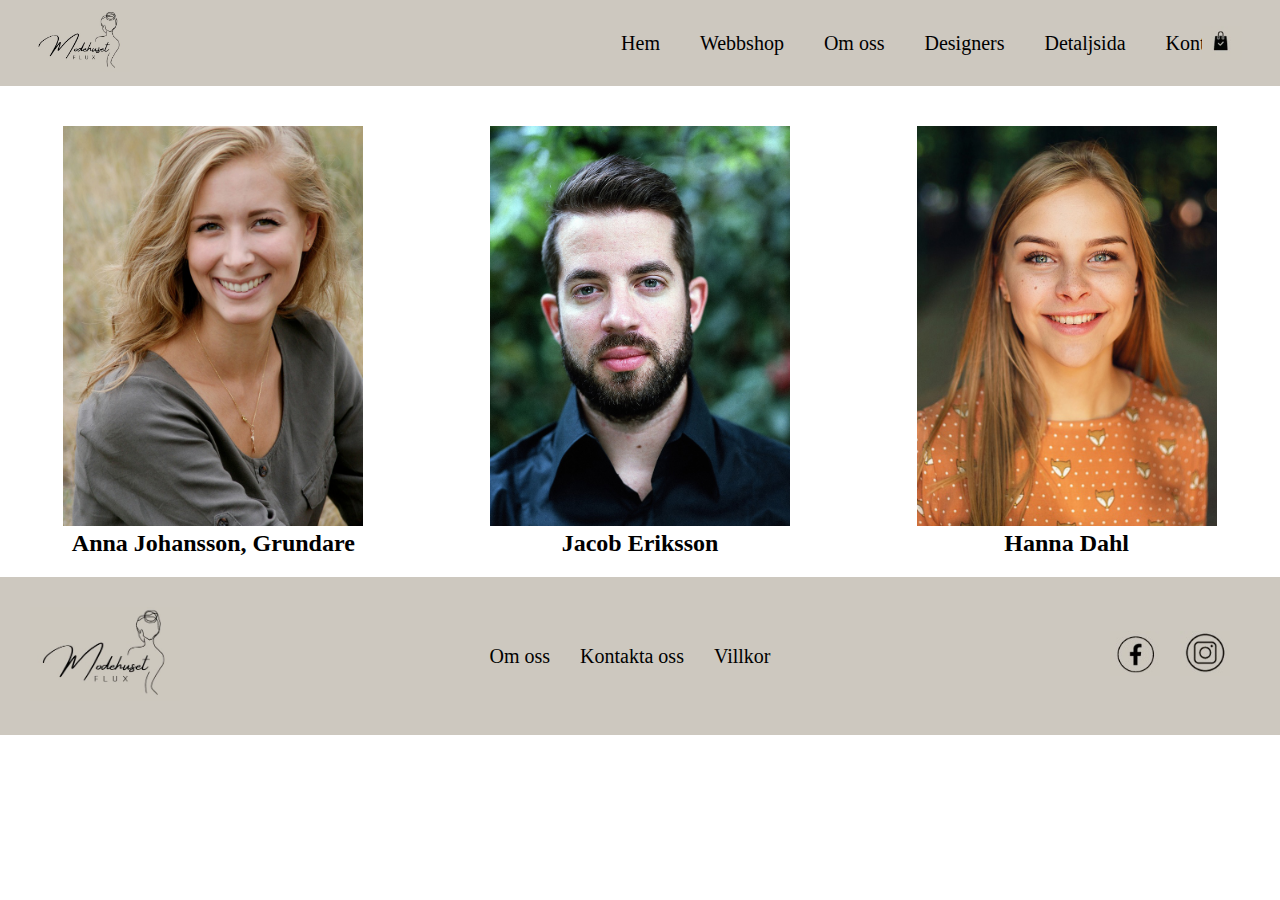
==== commit f756107d: "change" ====
--- a/index.html
+++ b/index.html
@@ -4,16 +4,21 @@
     <meta charset="UTF-8">
     <meta name="viewport" content="width=device-width, initial-scale=1.0">
     <title>Webbshop</title>
-    <link rel="stylesheet" type="text/css" href="webbshop.css">
+    <link rel="stylesheet" type="text/css" href="designers.css">
+  
 </head>
 <body>
     <header>
+
         <div class="logo">
-            <a href="index.html">
+            <a href="index.html"></a>
                 <img src="logga.jpeg" alt="Kassan">
             </a>
         </div>
+
         <nav>
+
+
             <ul>
                 <li><a href="index.html">Hem</a></li>
                 <li><a href="webbshop.html">Webbshop</a></li>
@@ -23,85 +28,37 @@
                 <li><a href="kontakt.html">Kontakt</a></li>
             </ul>
         </nav>
+
         <div class="cart-icon">
             <a href="kassa.html">
                 <img src="kassa.jpeg" alt="Kassan">
             </a>
         </div>
+    
     </header>
 
-
-    <div class="content">
-    </div>
-
+</body>
+</html>
+    
     <main class="product-list">
         <table class="product-table">
             <tr>
                 <td class="product-cell">
                     <div class="product-item">
-                        <img src="beigetroja.jpg" alt="Produkt 1" class="product-img">
-                        <h2>Långärmad tröja</h2>
-                        <button>Lägg till</button>
+                        <img src="kvinna.jpg" alt="Produkt 7" class="product-img">
+                        <h2>Anna Johansson, Grundare</h2>
                     </div>
                 </td>
                 <td class="product-cell">
                     <div class="product-item">
-                        <img src="bluslila.jpg" alt="Produkt 2" class="product-img">
-                        <h2>Mönstrad blus</h2>
-                        <button>Lägg till</button>
+                        <img src="man.jpg" alt="Produkt 8" class="product-img">
+                        <h2>Jacob Eriksson</h2>
                     </div>
                 </td>
                 <td class="product-cell">
                     <div class="product-item">
-                        <img src="grontop.jpg" alt="Produkt 3" class="product-img">
-                        <h2>Top</h2>
-                        <button>Lägg till</button>
-                    </div>
-                </td>
-            </tr>
-            <tr>
-                <td class="product-cell">
-                    <div class="product-item">
-                        <img src="jackagron.jpg" alt="Produkt 4" class="product-img">
-                        <h2>Dunjacka</h2>
-                        <button>Lägg till</button>
-                    </div>
-                </td>
-                <td class="product-cell">
-                    <div class="product-item">
-                        <img src="jackakavaj.jpg" alt="Produkt 5" class="product-img">
-                        <h2>Kavaj</h2>
-                        <button>Lägg till</button>
-                    </div>
-                </td>
-                <td class="product-cell">
-                    <div class "product-item">
-                        <img src="jeanssvart.jpg" alt="Produkt 6" class="product-img">
-                        <h2>Raka jeans</h2>
-                        <button>Lägg till</button>
-                    </div>
-                </td>
-            </tr>
-            <tr>
-                <td class="product-cell">
-                    <div class="product-item">
-                        <img src="marintshirt.jpg" alt="Produkt 7" class="product-img">
-                        <h2>T-shirt</h2>
-                        <button>Lägg till</button>
-                    </div>
-                </td>
-                <td class="product-cell">
-                    <div class="product-item">
-                        <img src="polomarin.jpg" alt="Produkt 8" class="product-img">
-                        <h2>Polotröja</h2>
-                        <button>Lägg till</button>
-                    </div>
-                </td>
-                <td class="product-cell">
-                    <div class="product-item">
-                        <img src="svartblus.jpg" alt="Produkt 9" class="product-img">
-                        <h2>Blus</h2>
-                        <button>Lägg till</button>
+                        <img src="tjej.jpg" alt="Produkt 9" class="product-img">
+                        <h2>Hanna Dahl</h2>
                     </div>
                 </td>
             </tr>
@@ -126,10 +83,5 @@
             </ul>
         </div>
     </footer>
-    
 </body>
 </html>
-
-
-
-
--- a/designers.css
+++ b/designers.css
@@ -0,0 +1,166 @@
+/* Återställ standardmarginaler och padding för alla element */
+* {
+    margin: 0;
+    padding: 0;
+}
+
+ul {
+    list-style: none;
+}
+
+ul li {
+    display: inline-block;
+    float: left;
+}
+
+ul li a {
+    text-decoration: none;
+    font-size: 20px;
+    font-family: 'Times New Roman', Times, serif, sans-serif;
+    background-color: #cdc8bf;
+}
+
+body {
+    font-family: 'Times New Roman', Times, serif, sans-serif;
+    background-color: #ffffff;
+}
+
+header {
+    background-color: #cdc8bf;
+    color: #fff;
+    display: flex;
+    justify-content: space-between;
+    align-items: center;
+    padding: 10px 30px;
+    margin-bottom: 40px; /* Lägg till en 40px marginal nedåt */
+}
+
+.logo img {
+    width: 100px; /* Anpassa storleken efter din logotyp */
+}
+
+.nav-container {
+    display: flex;
+    align-items: center;
+}
+
+/* navigeringen av menyn till mitten */
+nav ul {
+    list-style: none;
+    text-align: center; /* Centrera horisontellt */
+    display: flex;
+}
+
+/* navigeringen av menyn till slut */
+nav li {
+    margin: 0 20px;
+}
+
+nav a {
+    text-decoration: none;
+    color: #000000;
+    font-size: 16px;
+}
+
+nav a:hover {
+    text-decoration: underline;
+}
+
+/* Övrig styling för övriga element som rubriker, länkar, footer, osv. */
+
+/* icon med kundvagn börjar */
+
+.cart-icon {
+    position: absolute;
+    top: 0;
+    right: 0;
+    z-index: 1;
+}
+
+.cart-icon a {
+    text-decoration: none;
+}
+
+.cart-icon img {
+    width: 40px;
+    margin-top: 0.7cm; /* Flytta korgbilden nedåt med 1 cm */
+    margin-right: 1cm; /* Flytta korgbilden 1 cm från höger sida */
+}
+
+/* icon med kungvagn slutar */
+
+.product-table {
+    width: 100%;
+    border-collapse: collapse;
+}
+
+.product-cell {
+    border: 0px solid #ffffff;
+    text-align: center; /* Centrera innehållet horisontellt */
+    margin: 20px 0; /* Lägg till 20px marginal både ovanför och nedanför elementet */
+}
+
+.nav-container {
+    display: flex;
+    align-items: center;
+    margin-top: 20px; /* Lägg till 20px marginal ovanför menyn */
+}
+
+.product-item {
+    margin-bottom: 20px; /* Lägg till valfri marginal här */
+}
+
+.product-img {
+    width: 300px; /* Ange önskad bredd här */
+    height: 400px; /* Låt höjden justeras automatiskt för att behålla proportionsförhållandet */
+    max-width: 100%; /* Sätt maximal bredd till 100% av förälderelementet */
+}
+
+/* Hela footer med bakgrundsfärg */
+footer {
+    background-color: #cdc8bf;
+    padding: 30px 30px; /* Lägg till marginal på sidorna */
+    display: flex;
+    justify-content: space-between;
+    align-items: center;
+}
+
+/* Logotyp i fotern */
+.footer-logo img {
+    width: 150px;
+}
+
+/* Länkar i fotern */
+.footer-links ul {
+    list-style: none;
+    margin: 0;
+    padding: 0;
+    text-align: center;
+}
+
+.footer-links ul li {
+    display: inline;
+    margin-right: 30px;
+}
+
+.footer-links a {
+    text-decoration: none;
+    color: #000000;
+}
+
+/* Sociala medier i fotern */
+.footer-social ul {
+    list-style: none;
+    display: flex;
+}
+
+.footer-social ul li {
+    margin-right: 20px;
+}
+
+.footer-social img {
+    width: 50px; /* Här kan du ange önskad bredd för ikonerna */
+}
+
+
+  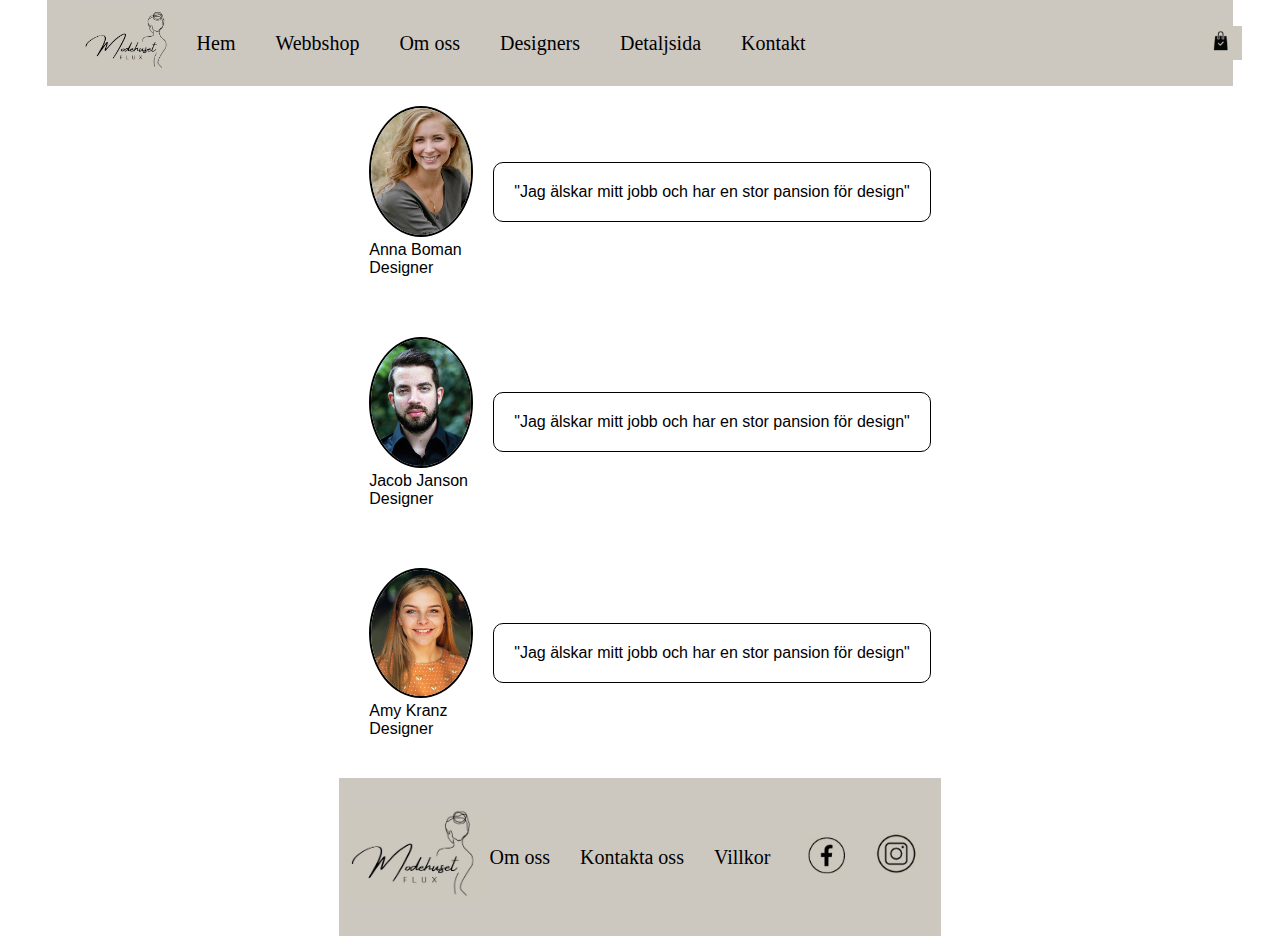
==== commit 036e6ae0: "change" ====
--- a/index.html
+++ b/index.html
@@ -8,17 +8,14 @@
   
 </head>
 <body>
+
     <header>
-
         <div class="logo">
-            <a href="index.html"></a>
+            <a href="index.html">
                 <img src="logga.jpeg" alt="Kassan">
             </a>
         </div>
-
         <nav>
-
-
             <ul>
                 <li><a href="index.html">Hem</a></li>
                 <li><a href="webbshop.html">Webbshop</a></li>
@@ -28,60 +25,67 @@
                 <li><a href="kontakt.html">Kontakt</a></li>
             </ul>
         </nav>
-
         <div class="cart-icon">
             <a href="kassa.html">
                 <img src="kassa.jpeg" alt="Kassan">
             </a>
         </div>
+    </header>
+
+
     
-    </header>
+    <main>
+    <div class="image-container">
+        <div class="image">
+            <img src="kvinna.jpg" alt="Person 1">
+            <p>Anna Boman</p>
+            <p>Designer</p>
+        </div>
+        <div class="quote">
+            <p>"Jag älskar mitt jobb och har en stor pansion för design"</p>
+        </div>
+    </div>
+    <div class="image-container">
+        <div class="image">
+            <img src="man.jpg" alt="Person 2">
+            <p>Jacob Janson</p>
+            <p>Designer</p>
+        </div>
+        <div class="quote">
+            <p>"Jag älskar mitt jobb och har en stor pansion för design"</p>
+        </div>
+    </div>
+    <div class="image-container">
+        <div class="image">
+            <img src="tjej.jpg" alt="Person 3">
+            <p>Amy Kranz</p>
+            <p>Designer</p>
+        </div>
+        <div class="quote">
+            <p>"Jag älskar mitt jobb och har en stor pansion för design"</p>
+        </div>
+    </div>
+</main>
+
+
+<footer class="footer">
+    <div class="footer-logo">
+        <img src="logga.jpeg" alt="Webbshop-logotyp">
+    </div>
+    <div class="footer-links">
+        <ul>
+            <li><a href="#">Om oss</a></li>
+            <li><a href="#">Kontakta oss</a></li>
+            <li><a href="#">Villkor</a></li>
+        </ul>
+    </div>
+    <div class="footer-social">
+        <ul>
+            <li><a href="#"><img src="facebook.jpeg" alt="Facebook"></a></li>
+            <li><a href="#"><img src="instagram.jpeg" alt="Instagram"></a></li>
+        </ul>
+    </div>
+</footer>
 
 </body>
 </html>
-    
-    <main class="product-list">
-        <table class="product-table">
-            <tr>
-                <td class="product-cell">
-                    <div class="product-item">
-                        <img src="kvinna.jpg" alt="Produkt 7" class="product-img">
-                        <h2>Anna Johansson, Grundare</h2>
-                    </div>
-                </td>
-                <td class="product-cell">
-                    <div class="product-item">
-                        <img src="man.jpg" alt="Produkt 8" class="product-img">
-                        <h2>Jacob Eriksson</h2>
-                    </div>
-                </td>
-                <td class="product-cell">
-                    <div class="product-item">
-                        <img src="tjej.jpg" alt="Produkt 9" class="product-img">
-                        <h2>Hanna Dahl</h2>
-                    </div>
-                </td>
-            </tr>
-        </table>
-    </main>
-
-    <footer class="footer">
-        <div class="footer-logo">
-            <img src="logga.jpeg" alt="Webbshop-logotyp">
-        </div>
-        <div class="footer-links">
-            <ul>
-                <li><a href="#">Om oss</a></li>
-                <li><a href="#">Kontakta oss</a></li>
-                <li><a href="#">Villkor</a></li>
-            </ul>
-        </div>
-        <div class="footer-social">
-            <ul>
-                <li><a href="#"><img src="facebook.jpeg" alt="Facebook"></a></li>
-                <li><a href="#"><img src="instagram.jpeg" alt="Instagram"></a></li>
-            </ul>
-        </div>
-    </footer>
-</body>
-</html>
--- a/designers.css
+++ b/designers.css
@@ -2,165 +2,225 @@
 * {
     margin: 0;
     padding: 0;
-}
-
-ul {
-    list-style: none;
-}
-
-ul li {
-    display: inline-block;
-    float: left;
-}
-
-ul li a {
-    text-decoration: none;
-    font-size: 20px;
-    font-family: 'Times New Roman', Times, serif, sans-serif;
-    background-color: #cdc8bf;
-}
-
-body {
+  }
+  
+  ul li {
+  list-style: none;
+  display: inline-block;
+  float: left;
+    
+  }
+  
+  ul li a {
+  text-decoration: none;
+  font-size: 20px;
+  font-family: 'Times New Roman', Times, serif, sans-serif;
+  background-color: #cdc8bf;
+  }
+  
+  body {
     font-family: 'Times New Roman', Times, serif, sans-serif;
     background-color: #ffffff;
-}
-
-header {
+  }
+  
+  header {
     background-color: #cdc8bf;
     color: #fff;
     display: flex;
     justify-content: space-between;
     align-items: center;
     padding: 10px 30px;
-    margin-bottom: 40px; /* Lägg till en 40px marginal nedåt */
-}
-
-.logo img {
+  }
+
+  .header {
+    padding: 10px 0; /* Ta bort vänster och höger utfyllnad, och behåll bara topp- och bottenutfyllnad */
+  }
+
+  
+
+  
+  .logo img {
     width: 100px; /* Anpassa storleken efter din logotyp */
-}
-
-.nav-container {
-    display: flex;
-    align-items: center;
-}
-
-/* navigeringen av menyn till mitten */
-nav ul {
+  }
+  
+  .nav-container {
+    display: flex;
+    align-items: center;
+    
+  }
+  
+  /* navigeringen av menyn till mitten */
+  nav ul {
     list-style: none;
     text-align: center; /* Centrera horisontellt */
     display: flex;
-}
-
-/* navigeringen av menyn till slut */
-nav li {
+    margin-top: 0cm; /* Flytta korgbilden nedåt med 1 cm */
+    margin-right: 10cm; /* Flytta korgbilden 1 cm från höger sida */
+    margin-bottom: 0cm; /* Flytta korgbilden 1 cm från höger sida */
+  }
+  /* navigeringen av menyn till slut */
+  nav li {
     margin: 0 20px;
-}
-
-nav a {
+  }
+  
+  nav a {
     text-decoration: none;
     color: #000000;
     font-size: 16px;
-}
-
-nav a:hover {
+  }
+  
+  nav a:hover {
     text-decoration: underline;
-}
-
-/* Övrig styling för övriga element som rubriker, länkar, footer, osv. */
-
-/* icon med kundvagn börjar */
-
-.cart-icon {
+  }
+  
+  /* Övrig styling för övriga element som rubriker, länkar, footer, osv. */
+  
+  
+  /* icon med kundvagn börjar */
+  
+  .cart-icon {
     position: absolute;
     top: 0;
     right: 0;
     z-index: 1;
-}
-
-.cart-icon a {
+  }
+  
+  
+  .cart-icon a {
     text-decoration: none;
-}
-
-.cart-icon img {
+  }
+  
+  .cart-icon img {
     width: 40px;
-    margin-top: 0.7cm; /* Flytta korgbilden nedåt med 1 cm */
-    margin-right: 1cm; /* Flytta korgbilden 1 cm från höger sida */
-}
-
-/* icon med kungvagn slutar */
-
-.product-table {
-    width: 100%;
-    border-collapse: collapse;
-}
-
-.product-cell {
-    border: 0px solid #ffffff;
-    text-align: center; /* Centrera innehållet horisontellt */
-    margin: 20px 0; /* Lägg till 20px marginal både ovanför och nedanför elementet */
-}
-
-.nav-container {
-    display: flex;
-    align-items: center;
-    margin-top: 20px; /* Lägg till 20px marginal ovanför menyn */
-}
-
-.product-item {
-    margin-bottom: 20px; /* Lägg till valfri marginal här */
-}
-
-.product-img {
-    width: 300px; /* Ange önskad bredd här */
-    height: 400px; /* Låt höjden justeras automatiskt för att behålla proportionsförhållandet */
-    max-width: 100%; /* Sätt maximal bredd till 100% av förälderelementet */
-}
-
-/* Hela footer med bakgrundsfärg */
+      margin-top: 0.7cm; /* Flytta korgbilden nedåt med 1 cm */
+      margin-right: 1cm; /* Flytta korgbilden 1 cm från höger sida */
+  
+    }
+  
+    /* icon med kungvagn slutar */
+
+  /* Ditt befintliga CSS */
+
+.banner {
+    text-align: center; /* Centrera banner horisontellt */
+    margin-top: 40px; /* Lägg till önskat mellanrum över banner */
+    margin-bottom: 30px; /* Lägg till önskat mellanrum under banner */
+}
+
+.banner img {
+    max-width: 100%; /* Se till att bilden inte är bredare än förälderens bredd */
+}
+
+
+/* Övrig styling för din webbplats */
+/* ... (ditt befintliga CSS) ... */
+
+body {
+    font-family: Arial, sans-serif;
+    background-color: #ffffff;
+    display: flex;
+    flex-direction: column; /* Citat och bilder under varandra */
+    align-items: center;
+    justify-content: flex-start; /* Placera innehållet högst upp */
+    height: 100vh;
+    margin: 0;
+}
+
+.content {
+    display: flex;
+    flex-direction: column; /* Citat och bilder under varandra */
+    align-items: center;
+}
+
+.image-container {
+    display: flex;
+    align-items: center;
+    margin-bottom: 20px; /* Avstånd mellan bilderna */
+}
+
+.image {
+    flex: 1; /* Delar utrymme jämnt med citatdelen */
+    padding: 20px; /* Inre utfyllnad för avstånd från kanten */
+}
+
+.image img {
+    max-width: 100px; /* Ange önskad bredd för bilderna (till exempel 100px) */
+    height: auto;
+    border: 2px solid #000000; /* Svart kantlinje */
+    border-radius: 50%; /* Gör bilderna runda */
+}
+
+
+.quote {
+    display: flex;
+    flex-direction: column;
+    align-items: center;
+    background-color: #ffffff;
+    border: 1px solid #000000;
+    border-radius: 10px;
+    padding: 20px;
+}
+
+.quote p {
+    font-size: 16px;
+    text-align: center; /* Centrera texten horisontellt */
+    margin: 0; /* Tar bort standardmarginalen från <p>-elementet */
+}
+
+
+
+
+
+    /* Hela footer med bakgrundsfärg */
 footer {
     background-color: #cdc8bf;
     padding: 30px 30px; /* Lägg till marginal på sidorna */
     display: flex;
     justify-content: space-between;
     align-items: center;
-}
-
-/* Logotyp i fotern */
-.footer-logo img {
+  }
+  
+  /* Logotyp i fotern */
+  .footer-logo img {
     width: 150px;
-}
-
-/* Länkar i fotern */
-.footer-links ul {
+  }
+  
+  /* Länkar i fotern */
+  .footer-links ul {
     list-style: none;
     margin: 0;
     padding: 0;
     text-align: center;
-}
-
-.footer-links ul li {
+  }
+  
+  .footer-links ul li {
     display: inline;
     margin-right: 30px;
-}
-
-.footer-links a {
+  }
+
+  
+  .footer {
+    padding: 30px 0; /* Ta bort vänster och höger utfyllnad, och behåll bara topp- och bottenutfyllnad */
+  }
+  
+  .footer-links a {
     text-decoration: none;
     color: #000000;
-}
-
-/* Sociala medier i fotern */
-.footer-social ul {
+  }
+  
+  /* Sociala medier i fotern */
+  .footer-social ul {
     list-style: none;
     display: flex;
-}
-
-.footer-social ul li {
+  }
+  
+  .footer-social ul li {
     margin-right: 20px;
-}
-
-.footer-social img {
+  }
+  
+  .footer-social img {
     width: 50px; /* Här kan du ange önskad bredd för ikonerna */
-}
+  }
 
 
   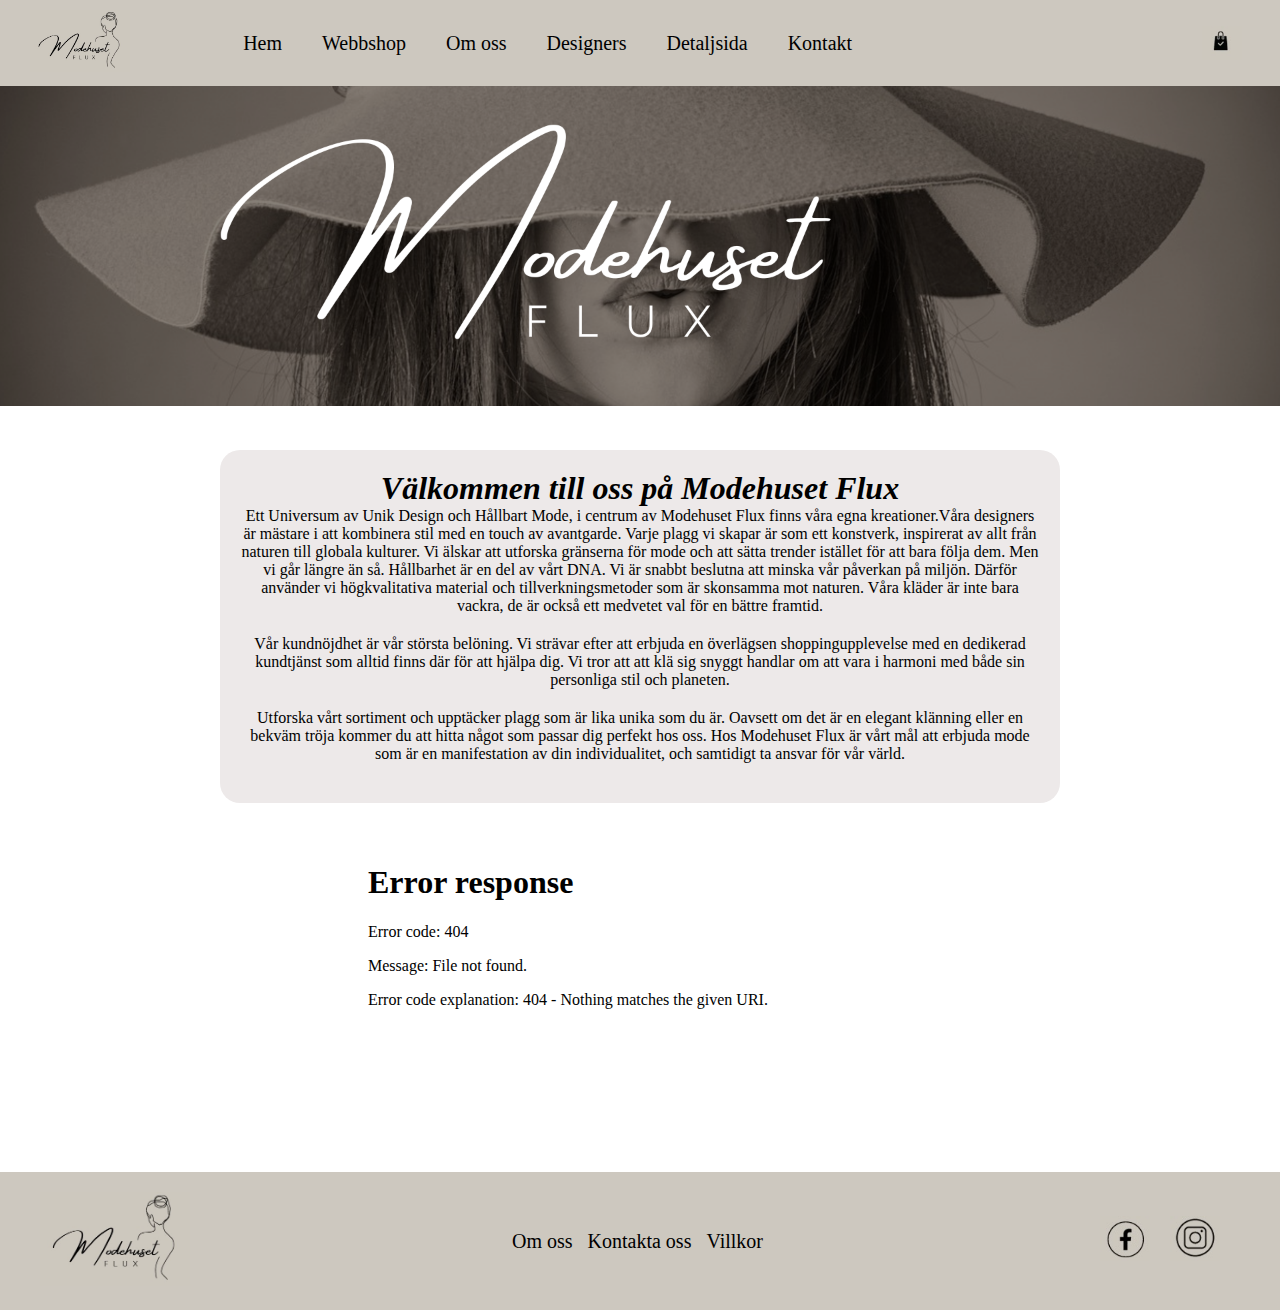
==== commit 5971a55a: "change" ====
--- a/index.html
+++ b/index.html
@@ -4,11 +4,9 @@
     <meta charset="UTF-8">
     <meta name="viewport" content="width=device-width, initial-scale=1.0">
     <title>Webbshop</title>
-    <link rel="stylesheet" type="text/css" href="designers.css">
-  
+    <link rel="stylesheet" type="text/css" href="style.css">
 </head>
 <body>
-
     <header>
         <div class="logo">
             <a href="index.html">
@@ -32,60 +30,77 @@
         </div>
     </header>
 
+    <!-- Banner -->
+    <div class="banner">
+        <img src="banner.png" alt="Bannerbild">
+    </div>
+    <!-- Textsektion -->
 
+    <style>
+        .rounded-text-container p {
+          margin-bottom: 20px; /* Lägg till önskat avstånd (t.ex. 20px) mellan styckena */
+        }
+      </style>
+      
+      <div class="rounded-text-container">
+          <h1><i><strong>Välkommen till oss på Modehuset Flux</strong></i></h1>
+      
+          <p>Ett Universum av Unik Design och Hållbart Mode, i centrum av Modehuset Flux finns våra egna kreationer.Våra designers är mästare i att kombinera stil med en touch av avantgarde. Varje plagg vi skapar är som ett konstverk, inspirerat av allt från naturen till globala kulturer. Vi älskar att utforska gränserna för mode och att sätta trender istället för att bara följa dem. Men vi går längre än så. Hållbarhet är en del av vårt DNA. Vi är snabbt beslutna att minska vår påverkan på miljön. Därför använder vi högkvalitativa material och tillverkningsmetoder som är skonsamma mot naturen. Våra kläder är inte bara vackra, de är också ett medvetet val för en bättre framtid.</p>
+          <p>Vår kundnöjdhet är vår största belöning. Vi strävar efter att erbjuda en överlägsen shoppingupplevelse med en dedikerad kundtjänst som alltid finns där för att hjälpa dig. Vi tror att att klä sig snyggt handlar om att vara i harmoni med både sin personliga stil och planeten.</p>
+          <p>Utforska vårt sortiment och upptäcker plagg som är lika unika som du är. Oavsett om det är en elegant klänning eller en bekväm tröja kommer du att hitta något som passar dig perfekt hos oss. Hos Modehuset Flux är vårt mål att erbjuda mode som är en manifestation av din individualitet, och samtidigt ta ansvar för vår värld.</p>
+      </div>
+      
+
+   
+
+    <!-- Videosektion -->
+    <section>
+        <!-- Här lägger du till videospelaren -->
+        <iframe width="560" height="315" src="till webbshop skola.mp4" frameborder="0" allowfullscreen></iframe>
+        <!-- Ersätt "VIDEO_ID" med den faktiska ID:n på din video från YouTube -->
+    </section>
     
-    <main>
-    <div class="image-container">
-        <div class="image">
-            <img src="kvinna.jpg" alt="Person 1">
-            <p>Anna Boman</p>
-            <p>Designer</p>
+    <footer class="footer">
+        <div class="container">
+            <div class="footer-logo">
+                <img src="logga.jpeg" alt="Webbshop-logotyp">
+            </div>
+            <div class="footer-links">
+                <ul>
+                    <li><a href="#">Om oss</a></li>
+                    <li><a href="#">Kontakta oss</a></li>
+                    <li><a href="#">Villkor</a></li>
+                </ul>
+            </div>
+            <div class="footer-social">
+                <ul>
+                    <li><a href="#"><img src="facebook.jpeg" alt="Facebook"></a></li>
+                    <li><a href="#"><img src="instagram.jpeg" alt="Instagram"></a></li>
+                </ul>
+            </div>
         </div>
-        <div class="quote">
-            <p>"Jag älskar mitt jobb och har en stor pansion för design"</p>
-        </div>
-    </div>
-    <div class="image-container">
-        <div class="image">
-            <img src="man.jpg" alt="Person 2">
-            <p>Jacob Janson</p>
-            <p>Designer</p>
-        </div>
-        <div class="quote">
-            <p>"Jag älskar mitt jobb och har en stor pansion för design"</p>
-        </div>
-    </div>
-    <div class="image-container">
-        <div class="image">
-            <img src="tjej.jpg" alt="Person 3">
-            <p>Amy Kranz</p>
-            <p>Designer</p>
-        </div>
-        <div class="quote">
-            <p>"Jag älskar mitt jobb och har en stor pansion för design"</p>
-        </div>
-    </div>
-</main>
+    </footer>
+</body>
+</html>
 
 
-<footer class="footer">
-    <div class="footer-logo">
-        <img src="logga.jpeg" alt="Webbshop-logotyp">
-    </div>
-    <div class="footer-links">
-        <ul>
-            <li><a href="#">Om oss</a></li>
-            <li><a href="#">Kontakta oss</a></li>
-            <li><a href="#">Villkor</a></li>
-        </ul>
-    </div>
-    <div class="footer-social">
-        <ul>
-            <li><a href="#"><img src="facebook.jpeg" alt="Facebook"></a></li>
-            <li><a href="#"><img src="instagram.jpeg" alt="Instagram"></a></li>
-        </ul>
-    </div>
-</footer>
 
-</body>
-</html>
+
+
+
+
+
+
+
+
+
+
+
+
+
+
+
+
+
+
+
--- a/style.css
+++ b/style.css
@@ -0,0 +1,241 @@
+/* Återställ standardmarginaler och padding för alla element */
+* {
+  margin: 0;
+  padding: 0;
+}
+
+ul li {
+list-style: none;
+display: inline-block;
+float: left;
+  
+}
+
+ul li a {
+text-decoration: none;
+font-size: 20px;
+font-family: 'Times New Roman', Times, serif, sans-serif;
+background-color: #cdc8bf;
+}
+
+body {
+  font-family: 'Times New Roman', Times, serif, sans-serif;
+  background-color: #ffffff;
+}
+
+header {
+  background-color: #cdc8bf;
+  color: #fff;
+  display: flex;
+  justify-content: space-between;
+  align-items: center;
+  padding: 10px 30px;
+}
+
+.logo img {
+  width: 100px; /* Anpassa storleken efter din logotyp */
+}
+
+.nav-container {
+  display: flex;
+  align-items: center;
+  
+}
+
+/* navigeringen av menyn till mitten */
+nav ul {
+  list-style: none;
+  text-align: center; /* Centrera horisontellt */
+  display: flex;
+  margin-top: 0cm; /* Flytta korgbilden nedåt med 1 cm */
+  margin-right: 10cm; /* Flytta korgbilden 1 cm från höger sida */
+  margin-bottom: 0cm; /* Flytta korgbilden 1 cm från höger sida */
+}
+/* navigeringen av menyn till slut */
+nav li {
+  margin: 0 20px;
+}
+
+nav a {
+  text-decoration: none;
+  color: #000000;
+  font-size: 16px;
+}
+
+nav a:hover {
+  text-decoration: underline;
+}
+
+/* Övrig styling för övriga element som rubriker, länkar, footer, osv. */
+
+
+/* icon med kundvagn börjar */
+
+.cart-icon {
+  position: absolute;
+  top: 0;
+  right: 0;
+  z-index: 1;
+}
+
+
+.cart-icon a {
+  text-decoration: none;
+}
+
+.cart-icon img {
+  width: 40px;
+    margin-top: 0.7cm; /* Flytta korgbilden nedåt med 1 cm */
+    margin-right: 1cm; /* Flytta korgbilden 1 cm från höger sida */
+
+  }
+
+  /* icon med kungvagn slutar */
+
+  
+/* Stil för din banner */
+.banner {
+  background-image: url("bakgrundsbild.jpg"); /* Ange sökvägen till din bakgrundsbild */
+  background-size: cover; /* Anpassa bakgrundsbilden för att täcka hela området */
+  background-position: center; /* Centrera bakgrundsbilden */
+  text-align: center; /* Centrera innehållet horisontellt */
+  padding: 50px; /* Anpassa avståndet från kanten av banneren */
+}
+
+/* ... Din befintliga CSS-kod ... */
+
+/* Stil för din banner */
+.banner {
+  
+ 
+  background-image: url("bakgrundsbild.jpg"); /* Ange sökvägen till din bakgrundsbild */
+    background-size: cover; /* Anpassa bakgrundsbilden för att täcka hela området */
+    background-position: center; /* Centrera bakgrundsbilden */
+    
+    text
+  text-align: center; /* Centrera innehållet horisontellt */
+    
+   
+  padding: 0px; /* Anpassa avståndet från kanten av banneren */
+  }
+  
+  /* Stil för din bannerbild */
+  .banner img {
+    max-width: 100%; /* Se till att bilden inte är bredare än förälderens bredd */
+  }
+  section {
+    text-align: center; /* Centrera texten horisontellt */
+    max-width: 800px; /* Ange önskad maxbredd */
+    margin: 0 auto; /* Centrera texten i mitten av sidan */
+  }
+  section p {
+    margin-bottom: 30px; /* Lägg till önskat avstånd (till exempel 20px) mellan varje <p>-element */
+  }
+  /* Ändra typsnitt */
+section p {
+  font-family: 'Times New Roman', Times, serif, sans-serif; /* Ange önskat typsnitt och backup-typsnitt */
+}
+
+/* Ändra textfärg */
+section p {
+  color: #000000; /* Ange önskad färg i hexadecimal (t.ex. svart) */
+}
+
+/* Ändra färg på h1 */
+section h1 {
+  color: #292929; /* Ange önskad färg i hexadecimal (t.ex. röd) */
+}
+
+/* Ändra typsnitt för h1 om det behövs */
+section h1 {
+  font-family: "Helvetica", sans-serif; /* Ange önskat typsnitt för h1 */
+}
+
+/* Återställ typsnittet och färgen för andra <p>-element */
+section p {
+  font-family: 'Times New Roman', Times, serif, sans-serif; /* Återställ typsnittet för p-elementen */
+  color: #000000; /* Återställ färgen för p-elementen */
+}
+section {
+  text-align: center;
+  max-width: 80%;
+  margin-top: 15px; /* Här lägger du till önskat mellanrum över videon */
+  margin-bottom: 10px;
+  overflow: hidden;
+}
+
+.rounded-text-container {
+  background-color: rgb(237, 233, 233); /* Byt ut "beige" mot önskad färgkod */
+  border-radius: 20px;     /* Rundade hörn */
+  padding: 20px;           /* Inre utfyllnad */
+  width: 800px;            /* Bredd (justera efter behov) */
+  margin: 40px auto;       /* Centrera horisontellt och lägg till 20px topp- och bottenmarginal */
+  text-align: center;      /* Centrera texten horisontellt */
+}
+
+
+
+/* Återställ standardmarginaler och padding för alla element */
+* {
+  margin: 0;
+  padding: 0;
+}
+
+/* Stil för hela sidan */
+html, body {
+  height: 100%;
+}
+
+/* Stil för fotern */
+.footer {
+  background-color: #cdc8bf;
+  color: #000000;
+  padding: 20px 0;
+  width: 100%;
+  position: absolute;
+  bottom: 20;
+}
+
+/* Innehållet i fotern */
+.container {
+  display: flex;
+  justify-content: space-between;
+  align-items: center;
+  max-width: 1200px;
+  margin: 0 auto;
+}
+
+/* Logotyp i fotern */
+.footer-logo img {
+  width: 150px;
+}
+
+/* Länkar i fotern */
+.footer-links ul {
+  list-style: none;
+}
+
+.footer-links ul li {
+  display: inline;
+  margin-right: 15px;
+}
+
+.footer-links a {
+  text-decoration: none;
+  color: #000000;
+}
+
+/* Sociala medier i fotern */
+.footer-social ul {
+  list-style: none;
+  display: flex;
+}
+
+.footer-social ul li {
+  margin-right: 20px;
+}
+
+.footer-social img {
+  width: 50px;
+}
+
